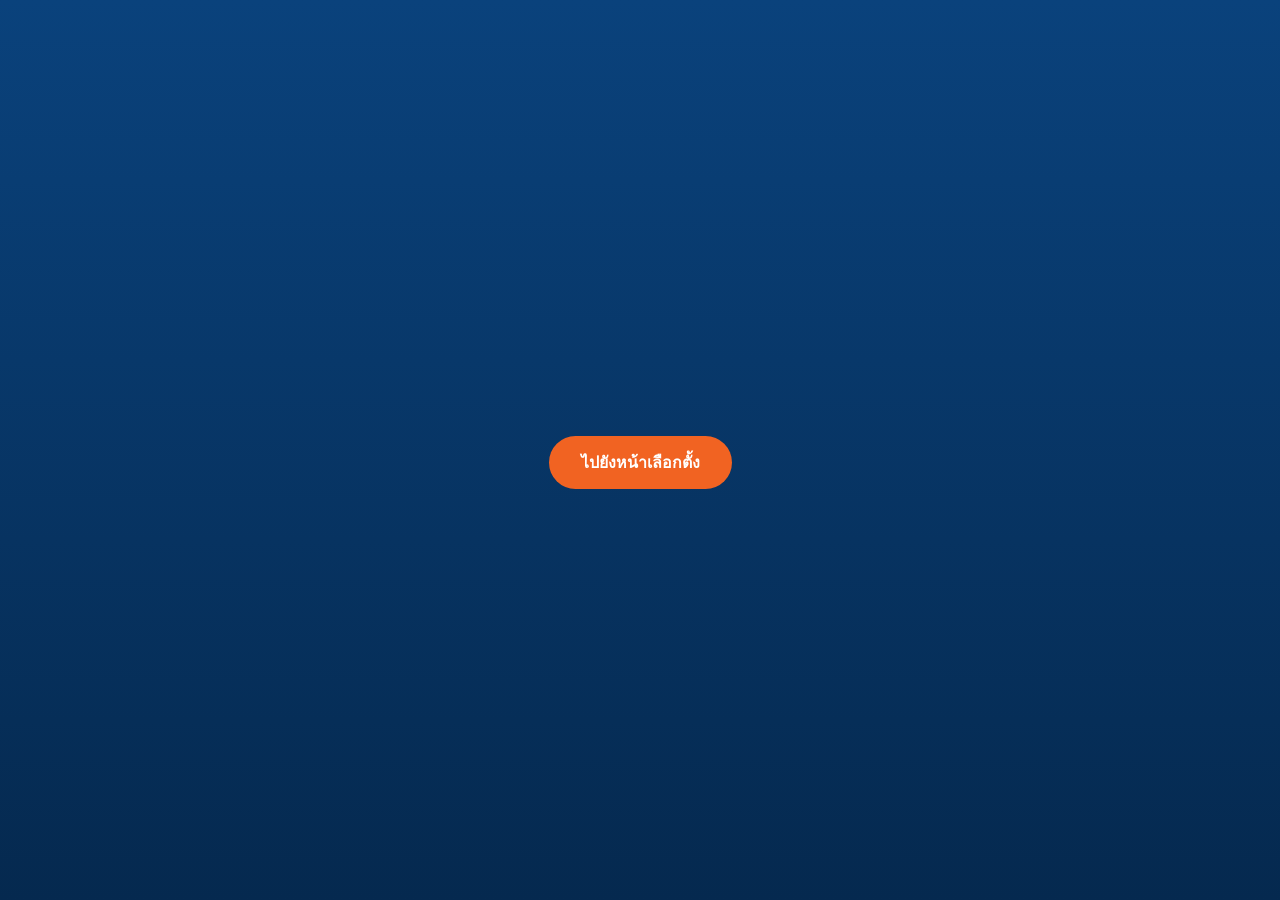
==== index.html @ 8403a3b7 "Update index.html" ====
<!DOCTYPE html>
<html lang="th">
<head>
<meta charset="UTF-8" />
<meta name="viewport" content="width=device-width, initial-scale=1.0" />
<title>กำลังปรับปรุงเว็บไซต์</title>

<link href="https://fonts.googleapis.com/css2?family=Kanit:wght@300;400;500;600;700&display=swap" rel="stylesheet">

<style>
:root{
    --primary-color:#0a427c;
}

html,body{
    margin:0;
    padding:0;
    height:100%;
    font-family:'Kanit', sans-serif;
}

body{
    background: linear-gradient(180deg, var(--primary-color), #05294f);
    color:#fff;
}

#root{
    width:100%;
    height:100vh;
    display:flex;
    justify-content:center;
    align-items:center;
}

/* ---------- Maintenance ---------- */
.maintenance{
    text-align:center;
}

.maintenance h1{
    font-size:2.2rem;
    margin-bottom:10px;
}

.fixing{
    font-size:1.4rem;
    letter-spacing:2px;
    position:relative;
    display:inline-block;
}

.fixing::after{
    content:"";
    animation:dots 1.5s infinite;
}

@keyframes dots{
    0%{content:"";}
    33%{content:".";}
    66%{content:"..";}
    100%{content:"...";}
}

.gear{
    font-size:3rem;
    margin-bottom:20px;
    animation:spin 2s linear infinite;
}

@keyframes spin{
    from{transform:rotate(0deg);}
    to{transform:rotate(360deg);}
}

/* ---------- Marquee ---------- */
.marquee-wrapper{
    width:90%;
    max-width:900px;
    overflow:hidden;
    border-radius:16px;
    box-shadow:0 10px 30px rgba(0,0,0,.4);
}

.marquee{
    display:flex;
    animation:marquee 10s linear infinite;
}

.marquee img{
    width:100%;
    flex-shrink:0;
}

@keyframes marquee{
    0%{transform:translateX(0);}
    100%{transform:translateX(-100%);}
}

.goto-btn{
    margin-top:25px;
    padding:14px 32px;
    background:#f16322;
    border:none;
    border-radius:999px;
    font-size:1rem;
    font-weight:600;
    cursor:pointer;
    color:#fff;
}

.goto-btn:hover{
    opacity:.9;
}
</style>
</head>
<body onclick="unlockAudio()">

<div id="root"></div>

<script>
let music;

function unlockAudio(){
    if(!music) return;

    music.muted = false;
    music.volume = 1;

    // ปิด onclick หลังจากเปิดเสียงแล้ว
    document.body.onclick = null;
}

const root = document.getElementById("root");

/* วันที่เปลี่ยนหน้า : 8 มกราคม 2569 (ค.ศ.2026-01-08) */
const switchDate = new Date("2026-01-08T00:00:00");
const now = new Date();

if(now < switchDate){

    root.innerHTML = `
        <div class="maintenance">
            <div class="gear">⚙️</div>
            <h1>เว็บไซต์กำลังปรับปรุง</h1>
            <div class="fixing">กำลังซ่อมแซมระบบ</div>

            <audio id="bgMusic" loop muted playsinline>
                <source src="https://th-dvt.pages.dev/music/เพลงหาเสียงของนายณภัทร%20ปัญโญ%20(อธิรัฐ).mp3" type="audio/mpeg">
            </audio>
        </div>
    `;

    music = document.getElementById("bgMusic");

    // เล่นแบบ mute ไว้ก่อน
    music.play().catch(() => {});

}else{

    root.innerHTML = `
        <div style="text-align:center;">
            <div class="marquee-wrapper">
                <div class="marquee">
                    <img src="https://via.placeholder.com/900x400?text=Election+Campaign" alt="">
                    <img src="https://via.placeholder.com/900x400?text=Election+Campaign" alt="">
                </div>
            </div>

            <button class="goto-btn" onclick="goElection()">
                ไปยังหน้าเลือกตั้ง
            </button>
        </div>
    `;

    setTimeout(goElection, 10000);
}

function goElection(){
    window.location.href = "https://th-dvt.pages.dev/election/";
}
</script>

</body>
</html>
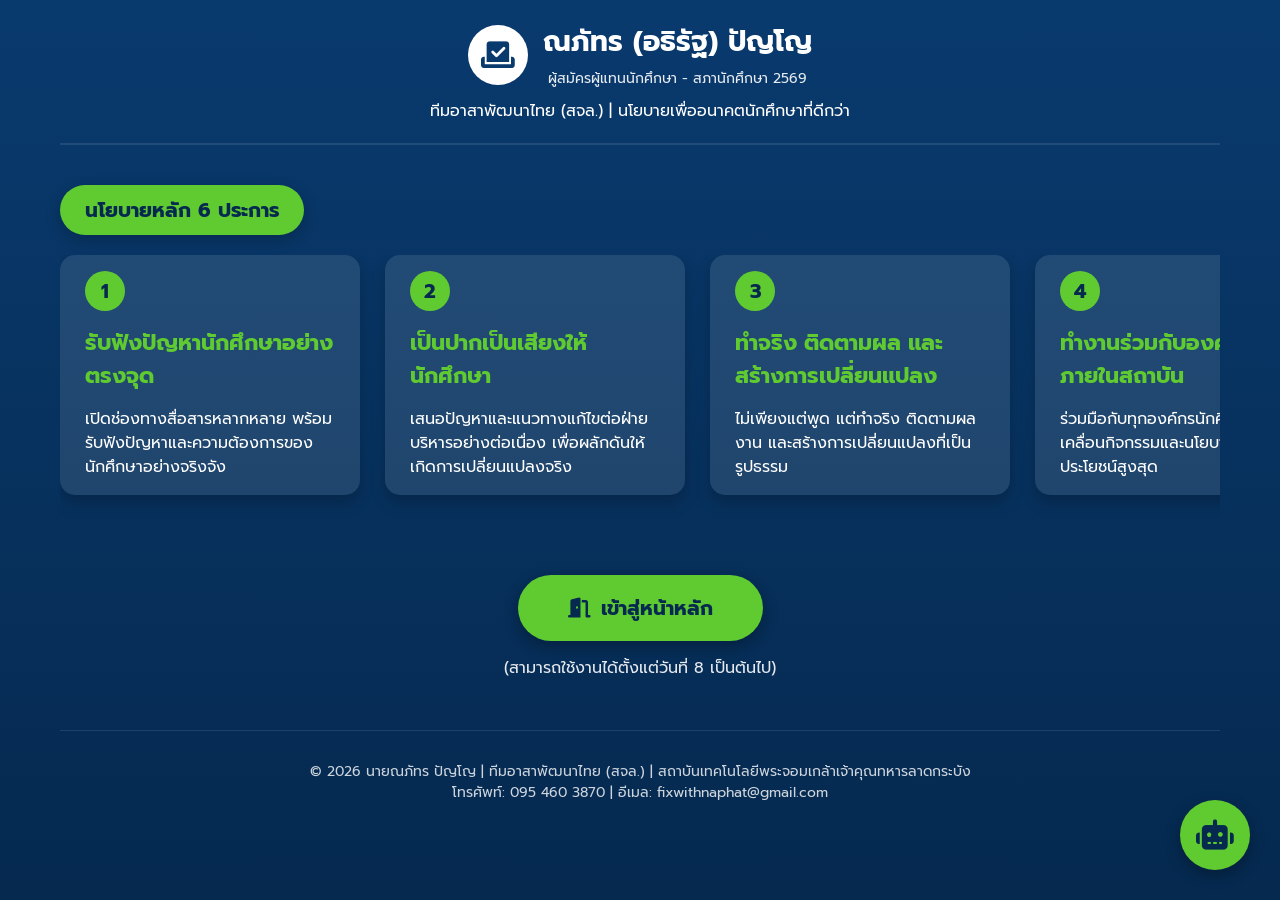
==== commit 56cce993: "Update index.html" ====
--- a/index.html
+++ b/index.html
@@ -1,184 +1,771 @@
 <!DOCTYPE html>
 <html lang="th">
 <head>
-<meta charset="UTF-8" />
-<meta name="viewport" content="width=device-width, initial-scale=1.0" />
-<title>กำลังปรับปรุงเว็บไซต์</title>
+    <meta charset="UTF-8">
+    <meta name="viewport" content="width=device-width, initial-scale=1.0">
+    <title>เลือกตั้งสภานักศึกษา สจล. | นายณภัทร ปัญโญ</title>
+    <link rel="stylesheet" href="https://cdnjs.cloudflare.com/ajax/libs/font-awesome/6.4.0/css/all.min.css">
+    <link href="https://fonts.googleapis.com/css2?family=Prompt:ital,wght@0,100;0,200;0,300;0,400;0,500;0,600;0,700;0,800;0,900;1,100;1,200;1,300;1,400;1,500;1,600;1,700;1,800;1,900&display=swap" rel="stylesheet">
 
-<link href="https://fonts.googleapis.com/css2?family=Kanit:wght@300;400;500;600;700&display=swap" rel="stylesheet">
-
-<style>
-:root{
-    --primary-color:#0a427c;
-}
-
-html,body{
-    margin:0;
-    padding:0;
-    height:100%;
-    font-family:'Kanit', sans-serif;
-}
-
-body{
-    background: linear-gradient(180deg, var(--primary-color), #05294f);
-    color:#fff;
-}
-
-#root{
-    width:100%;
-    height:100vh;
-    display:flex;
-    justify-content:center;
-    align-items:center;
-}
-
-/* ---------- Maintenance ---------- */
-.maintenance{
-    text-align:center;
-}
-
-.maintenance h1{
-    font-size:2.2rem;
-    margin-bottom:10px;
-}
-
-.fixing{
-    font-size:1.4rem;
-    letter-spacing:2px;
-    position:relative;
-    display:inline-block;
-}
-
-.fixing::after{
-    content:"";
-    animation:dots 1.5s infinite;
-}
-
-@keyframes dots{
-    0%{content:"";}
-    33%{content:".";}
-    66%{content:"..";}
-    100%{content:"...";}
-}
-
-.gear{
-    font-size:3rem;
-    margin-bottom:20px;
-    animation:spin 2s linear infinite;
-}
-
-@keyframes spin{
-    from{transform:rotate(0deg);}
-    to{transform:rotate(360deg);}
-}
-
-/* ---------- Marquee ---------- */
-.marquee-wrapper{
-    width:90%;
-    max-width:900px;
-    overflow:hidden;
-    border-radius:16px;
-    box-shadow:0 10px 30px rgba(0,0,0,.4);
-}
-
-.marquee{
-    display:flex;
-    animation:marquee 10s linear infinite;
-}
-
-.marquee img{
-    width:100%;
-    flex-shrink:0;
-}
-
-@keyframes marquee{
-    0%{transform:translateX(0);}
-    100%{transform:translateX(-100%);}
-}
-
-.goto-btn{
-    margin-top:25px;
-    padding:14px 32px;
-    background:#f16322;
-    border:none;
-    border-radius:999px;
-    font-size:1rem;
-    font-weight:600;
-    cursor:pointer;
-    color:#fff;
-}
-
-.goto-btn:hover{
-    opacity:.9;
-}
-</style>
+    <style>
+        :root {
+            --primary-color: #093a6e;
+            --secondary-color: #60cb30;
+            --dark-blue: #05294f;
+            --light-blue: #0f4c8a;
+            --white: #ffffff;
+            --light-gray: #f5f7fa;
+        }
+        
+        * {
+            margin: 0;
+            padding: 0;
+            box-sizing: border-box;
+    		font-family: "Prompt", sans-serif;
+        }
+        
+        body {
+            background: linear-gradient(180deg, var(--primary-color), var(--dark-blue));
+            color: var(--white);
+            min-height: 100vh;
+            /*padding-bottom: 120px;*/
+        }
+        
+        .container {
+            max-width: 1200px;
+            margin: 0 auto;
+            padding: 0 20px;
+        }
+        
+        /* Header */
+        header {
+            padding: 20px 0;
+            text-align: center;
+            border-bottom: 2px solid rgba(255, 255, 255, 0.1);
+        }
+        
+        .logo-section {
+            display: flex;
+            align-items: center;
+            justify-content: center;
+            margin-bottom: 10px;
+        }
+        
+        .logo {
+            width: 60px;
+            height: 60px;
+            background-color: var(--white);
+            border-radius: 50%;
+            display: flex;
+            align-items: center;
+            justify-content: center;
+            margin-right: 15px;
+        }
+        
+        .logo i {
+            font-size: 30px;
+            color: var(--primary-color);
+        }
+        
+        .logo-text h1 {
+            font-size: 28px;
+            margin-bottom: 5px;
+        }
+        
+        .logo-text p {
+            font-size: 14px;
+            opacity: 0.9;
+        }
+        
+        /* Candidate Info */
+        .candidate-info {
+            background-color: rgba(255, 255, 255, 0.1);
+            border-radius: 15px;
+            padding: 25px;
+            margin: 30px 0;
+            text-align: center;
+            box-shadow: 0 10px 20px rgba(0, 0, 0, 0.2);
+        }
+        
+        .candidate-photo {
+            width: 150px;
+            height: 150px;
+            border-radius: 50%;
+            margin: 0 auto 20px;
+            background-color: var(--white);
+            display: flex;
+            align-items: center;
+            justify-content: center;
+            overflow: hidden;
+            border: 5px solid var(--secondary-color);
+        }
+        
+        .candidate-photo i {
+            font-size: 70px;
+            color: var(--primary-color);
+        }
+        
+        .candidate-details h2 {
+            font-size: 32px;
+            margin-bottom: 10px;
+            color: var(--secondary-color);
+        }
+        
+        .candidate-details p {
+            font-size: 18px;
+            margin-bottom: 8px;
+        }
+        
+        /* Policy Cards Marquee */
+        .policy-marquee-container {
+            margin: 40px 0;
+            position: relative;
+        }
+        
+        .policy-label {
+            display: inline-block;
+            background-color: var(--secondary-color);
+            color: var(--dark-blue);
+            padding: 10px 25px;
+            border-radius: 30px;
+            font-weight: bold;
+            margin-bottom: 20px;
+            font-size: 20px;
+            box-shadow: 0 5px 15px rgba(0, 0, 0, 0.2);
+        }
+        
+        .policy-marquee {
+            overflow: hidden;
+            position: relative;
+            height: 280px;
+        }
+        
+        .policy-track {
+            display: flex;
+            position: absolute;
+            left: 0;
+            top: 0;
+            animation: policyScroll 60s linear infinite;
+        }
+        
+        @keyframes policyScroll {
+            0% {
+                transform: translateX(0);
+            }
+            100% {
+                transform: translateX(-50%);
+            }
+        }
+        
+        .policy-card {
+            width: 300px;
+            height: 240px;
+            background: rgba(255, 255, 255, 0.1);
+            border-radius: 15px;
+            padding: 25px;
+            margin-right: 25px;
+            box-shadow: 0 8px 16px rgba(0, 0, 0, 0.2);
+            flex-shrink: 0;
+            transition: transform 0.3s, background-color 0.3s;
+            display: flex;
+            flex-direction: column;
+            justify-content: center;
+        }
+        
+        .policy-card:hover {
+            transform: translateY(-10px);
+            background: rgba(255, 255, 255, 0.15);
+        }
+        
+        .policy-number {
+            display: inline-block;
+            width: 40px;
+            height: 40px;
+            background-color: var(--secondary-color);
+            color: var(--dark-blue);
+            border-radius: 50%;
+            text-align: center;
+            line-height: 40px;
+            font-weight: bold;
+            font-size: 20px;
+            margin-bottom: 15px;
+        }
+        
+        .policy-card h3 {
+            font-size: 22px;
+            margin-bottom: 15px;
+            color: var(--secondary-color);
+        }
+        
+        .policy-card p {
+            font-size: 16px;
+            line-height: 1.5;
+        }
+        
+        /* Main Button */
+        .main-button-container {
+            text-align: center;
+            margin: 40px 0;
+        }
+        
+        .main-button {
+            display: inline-block;
+            background-color: var(--secondary-color);
+            color: var(--dark-blue);
+            font-size: 20px;
+            font-weight: bold;
+            padding: 18px 50px;
+            border-radius: 50px;
+            text-decoration: none;
+            box-shadow: 0 5px 15px rgba(0, 0, 0, 0.3);
+            transition: all 0.3s;
+            position: relative;
+            overflow: hidden;
+        }
+        
+        .main-button:hover {
+            transform: translateY(-3px);
+            box-shadow: 0 10px 25px rgba(0, 0, 0, 0.4);
+            background-color: #76e641;
+        }
+        
+        .main-button:active {
+            transform: translateY(1px);
+        }
+        
+        .main-button i {
+            margin-right: 10px;
+        }
+        
+        .button-date {
+            display: block;
+            font-size: 16px;
+            margin-top: 8px;
+            opacity: 0.9;
+        }
+        
+        /* Chatbot */
+        .chatbot-container {
+            position: fixed;
+            bottom: 30px;
+            right: 30px;
+            z-index: 1000;
+        }
+        
+        .chatbot-button {
+            width: 70px;
+            height: 70px;
+            border-radius: 50%;
+            background-color: var(--secondary-color);
+            color: var(--dark-blue);
+            display: flex;
+            align-items: center;
+            justify-content: center;
+            font-size: 30px;
+            cursor: pointer;
+            box-shadow: 0 5px 15px rgba(0, 0, 0, 0.3);
+            transition: all 0.3s;
+        }
+        
+        .chatbot-button:hover {
+            transform: scale(1.1);
+        }
+        
+        .chatbot-window {
+            position: absolute;
+            bottom: 85px;
+            right: 0;
+            width: 350px;
+            height: 500px;
+            background-color: var(--light-gray);
+            border-radius: 15px;
+            box-shadow: 0 10px 30px rgba(0, 0, 0, 0.3);
+            display: none;
+            flex-direction: column;
+            overflow: hidden;
+        }
+        
+        .chatbot-header {
+            background-color: var(--primary-color);
+            color: var(--white);
+            padding: 15px;
+            border-radius: 15px 15px 0 0;
+            display: flex;
+            align-items: center;
+            justify-content: space-between;
+        }
+        
+        .chatbot-header h3 {
+            font-size: 18px;
+        }
+        
+        .close-chatbot {
+            background: none;
+            border: none;
+            color: var(--white);
+            font-size: 20px;
+            cursor: pointer;
+        }
+        
+        .chatbot-messages {
+            flex: 1;
+            padding: 20px;
+            overflow-y: auto;
+        }
+        
+        .message {
+            margin-bottom: 15px;
+            max-width: 80%;
+        }
+        
+        .bot-message {
+            align-self: flex-start;
+        }
+        
+        .user-message {
+            align-self: flex-end;
+            margin-left: auto;
+        }
+        
+        .message-content {
+            padding: 12px 15px;
+            border-radius: 20px;
+            font-size: 14px;
+            line-height: 1.4;
+        }
+        
+        .bot-message .message-content {
+            background-color: var(--primary-color);
+            color: var(--white);
+            border-bottom-left-radius: 5px;
+        }
+        
+        .user-message .message-content {
+            background-color: var(--secondary-color);
+            color: var(--dark-blue);
+            border-bottom-right-radius: 5px;
+        }
+        
+        .chatbot-input {
+            padding: 15px;
+            border-top: 1px solid #ddd;
+            display: flex;
+        }
+        
+        .chatbot-input input {
+            flex: 1;
+            padding: 12px 15px;
+            border: 1px solid #ccc;
+            border-radius: 30px;
+            font-size: 14px;
+            outline: none;
+        }
+        
+        .chatbot-input button {
+            background-color: var(--primary-color);
+            color: var(--white);
+            border: none;
+            width: 45px;
+            height: 45px;
+            border-radius: 50%;
+            margin-left: 10px;
+            cursor: pointer;
+            transition: background-color 0.3s;
+        }
+        
+        .chatbot-input button:hover {
+            background-color: var(--light-blue);
+        }
+        
+        /* Footer */
+        footer {
+            text-align: center;
+            padding: 30px 0;
+            margin-top: 50px;
+            border-top: 1px solid rgba(255, 255, 255, 0.1);
+        }
+        
+        footer p {
+            opacity: 0.8;
+            font-size: 14px;
+        }
+        
+        /* Responsive */
+        @media (max-width: 768px) {
+            .policy-marquee {
+                height: 260px;
+            }
+            
+            .policy-card {
+                width: 280px;
+                height: 220px;
+                padding: 20px;
+            }
+            
+            .chatbot-window {
+                width: 300px;
+                height: 450px;
+            }
+            
+            .candidate-details h2 {
+                font-size: 26px;
+            }
+        }
+        
+        @media (max-width: 480px) {
+            .policy-marquee {
+                height: 550px;
+            }
+            
+            .policy-track {
+                flex-wrap: wrap;
+                animation: none;
+                position: relative;
+                justify-content: center;
+            }
+            
+            .policy-card {
+                width: 100%;
+                margin-bottom: 20px;
+                margin-right: 0;
+            }
+        }
+    </style>
 </head>
-<body onclick="unlockAudio()">
-
-<div id="root"></div>
-
-<script>
-let music;
-
-function unlockAudio(){
-    if(!music) return;
-
-    music.muted = false;
-    music.volume = 1;
-
-    // ปิด onclick หลังจากเปิดเสียงแล้ว
-    document.body.onclick = null;
-}
-
-const root = document.getElementById("root");
-
-/* วันที่เปลี่ยนหน้า : 8 มกราคม 2569 (ค.ศ.2026-01-08) */
-const switchDate = new Date("2026-01-08T00:00:00");
-const now = new Date();
-
-if(now < switchDate){
-
-    root.innerHTML = `
-        <div class="maintenance">
-            <div class="gear">⚙️</div>
-            <h1>เว็บไซต์กำลังปรับปรุง</h1>
-            <div class="fixing">กำลังซ่อมแซมระบบ</div>
-
-            <audio id="bgMusic" loop muted playsinline>
-                <source src="https://th-dvt.pages.dev/music/เพลงหาเสียงของนายณภัทร%20ปัญโญ%20(อธิรัฐ).mp3" type="audio/mpeg">
-            </audio>
-        </div>
-    `;
-
-    music = document.getElementById("bgMusic");
-
-    // เล่นแบบ mute ไว้ก่อน
-    music.play().catch(() => {});
-
-}else{
-
-    root.innerHTML = `
-        <div style="text-align:center;">
-            <div class="marquee-wrapper">
-                <div class="marquee">
-                    <img src="https://via.placeholder.com/900x400?text=Election+Campaign" alt="">
-                    <img src="https://via.placeholder.com/900x400?text=Election+Campaign" alt="">
+<body>
+    <div class="container">
+        <header>
+            <div class="logo-section">
+                <div class="logo">
+                    <i class="fas fa-vote-yea"></i>
+                </div>
+                <div class="logo-text">
+                    <h1>ณภัทร (อธิรัฐ) ปัญโญ</h1>
+                    <p>ผู้สมัครผู้แทนนักศึกษา - สภานักศึกษา 2569</p>
                 </div>
             </div>
+            <p>ทีมอาสาพัฒนาไทย (สจล.) | นโยบายเพื่ออนาคตนักศึกษาที่ดีกว่า</p>
+        </header>
+        
+        <!-- Candidate Info -->
+        <!--<div class="candidate-info">
+            <div class="candidate-photo">
+                <i class="fas fa-user-graduate"></i>
+            </div>
+            <div class="candidate-details">
+                <h2>นายณภัทร ปัญโญ</h2>
+                <p><i class="fas fa-university"></i> คณะวิศวกรรมศาสตร์</p>
+                <p><i class="fas fa-book"></i> ภาควิชาวิศวกรรมเครื่องกล</p>
+                <p><i class="fas fa-train"></i> สาขาวิศวกรรมขนส่งทางราง</p>
+                <p><i class="fas fa-users"></i> ทีมอาสาพัฒนา สจล.</p>
+            </div>
+        </div>-->
+        
+        <!-- Policy Cards Marquee -->
+        <div class="policy-marquee-container">
+            <div class="policy-label">นโยบายหลัก 6 ประการ</div>
+            <div class="policy-marquee">
+                <div class="policy-track" id="policyTrack">
+                    <!-- Policy Card 1 -->
+                    <div class="policy-card">
+                        <div class="policy-number">1</div>
+                        <h3>รับฟังปัญหานักศึกษาอย่างตรงจุด</h3>
+                        <p>เปิดช่องทางสื่อสารหลากหลาย พร้อมรับฟังปัญหาและความต้องการของนักศึกษาอย่างจริงจัง</p>
+                    </div>
+                    
+                    <!-- Policy Card 2 -->
+                    <div class="policy-card">
+                        <div class="policy-number">2</div>
+                        <h3>เป็นปากเป็นเสียงให้นักศึกษา</h3>
+                        <p>เสนอปัญหาและแนวทางแก้ไขต่อฝ่ายบริหารอย่างต่อเนื่อง เพื่อผลักดันให้เกิดการเปลี่ยนแปลงจริง</p>
+                    </div>
+                    
+                    <!-- Policy Card 3 -->
+                    <div class="policy-card">
+                        <div class="policy-number">3</div>
+                        <h3>ทำจริง ติดตามผล และสร้างการเปลี่ยนแปลง</h3>
+                        <p>ไม่เพียงแต่พูด แต่ทำจริง ติดตามผลงาน และสร้างการเปลี่ยนแปลงที่เป็นรูปธรรม</p>
+                    </div>
+                    
+                    <!-- Policy Card 4 -->
+                    <div class="policy-card">
+                        <div class="policy-number">4</div>
+                        <h3>ทำงานร่วมกับองค์กรภายในสถาบัน</h3>
+                        <p>ร่วมมือกับทุกองค์กรนักศึกษา เพื่อขับเคลื่อนกิจกรรมและนโยบายที่เกิดประโยชน์สูงสุด</p>
+                    </div>
+                    
+                    <!-- Policy Card 5 -->
+                    <div class="policy-card">
+                        <div class="policy-number">5</div>
+                        <h3>ร่วมมือและสานต่อภารกิจเพื่อนักศึกษาอย่างต่อเนื่อง</h3>
+                        <p>สานต่องานจากรุ่นพี่และพัฒนาต่อยอดเพื่อสร้างความยั่งยืนในการทำงาน</p>
+                    </div>
+                    
+                    <!-- Policy Card 6 -->
+                    <div class="policy-card">
+                        <div class="policy-number">6</div>
+                        <h3>ผลักดันสิทธิและสวัสดิการของนักศึกษา</h3>
+                        <p>เสนอและผลักดันสิทธิ สวัสดิการ และความปลอดภัยของนักศึกษาในทุกด้าน</p>
+                    </div>
+                    
+                    <!-- Repeat for seamless scrolling -->
+                    <!-- Policy Card 1 -->
+                    <div class="policy-card">
+                        <div class="policy-number">1</div>
+                        <h3>รับฟังปัญหานักศึกษาอย่างตรงจุด</h3>
+                        <p>เปิดช่องทางสื่อสารหลากหลาย พร้อมรับฟังปัญหาและความต้องการของนักศึกษาอย่างจริงจัง</p>
+                    </div>
+                    
+                    <!-- Policy Card 2 -->
+                    <div class="policy-card">
+                        <div class="policy-number">2</div>
+                        <h3>เป็นปากเป็นเสียงให้นักศึกษา</h3>
+                        <p>เสนอปัญหาและแนวทางแก้ไขต่อฝ่ายบริหารอย่างต่อเนื่อง เพื่อผลักดันให้เกิดการเปลี่ยนแปลงจริง</p>
+                    </div>
+                    
+                    <!-- Policy Card 3 -->
+                    <div class="policy-card">
+                        <div class="policy-number">3</div>
+                        <h3>ทำจริง ติดตามผล และสร้างการเปลี่ยนแปลง</h3>
+                        <p>ไม่เพียงแต่พูด แต่ทำจริง ติดตามผลงาน และสร้างการเปลี่ยนแปลงที่เป็นรูปธรรม</p>
+                    </div>
+                    
+                    <!-- Policy Card 4 -->
+                    <div class="policy-card">
+                        <div class="policy-number">4</div>
+                        <h3>ทำงานร่วมกับองค์กรภายในสถาบัน</h3>
+                        <p>ร่วมมือกับทุกองค์กรนักศึกษา เพื่อขับเคลื่อนกิจกรรมและนโยบายที่เกิดประโยชน์สูงสุด</p>
+                    </div>
+                    
+                    <!-- Policy Card 5 -->
+                    <div class="policy-card">
+                        <div class="policy-number">5</div>
+                        <h3>ร่วมมือและสานต่อภารกิจเพื่อนักศึกษาอย่างต่อเนื่อง</h3>
+                        <p>สานต่องานจากรุ่นพี่และพัฒนาต่อยอดเพื่อสร้างความยั่งยืนในการทำงาน</p>
+                    </div>
+                    
+                    <!-- Policy Card 6 -->
+                    <div class="policy-card">
+                        <div class="policy-number">6</div>
+                        <h3>ผลักดันสิทธิและสวัสดิการของนักศึกษา</h3>
+                        <p>เสนอและผลักดันสิทธิ สวัสดิการ และความปลอดภัยของนักศึกษาในทุกด้าน</p>
+                    </div>
+                </div>
+            </div>
+        </div>
+        
+        <!-- Main Button -->
+        <div class="main-button-container">
+            <a href="#" id="mainButton" class="main-button">
+                <i class="fas fa-door-open"></i>เข้าสู่หน้าหลัก
+            </a>
+            <span class="button-date">(สามารถใช้งานได้ตั้งแต่วันที่ 8 เป็นต้นไป)</span>
+        </div>
+        
+        <footer>
+            <p>© 2026 นายณภัทร ปัญโญ | ทีมอาสาพัฒนาไทย (สจล.) | สถาบันเทคโนโลยีพระจอมเกล้าเจ้าคุณทหารลาดกระบัง</p>
+            <p>โทรศัพท์: 095 460 3870 | อีเมล: fixwithnaphat@gmail.com</p>
+        </footer>
+    </div>
+    
+    <!-- Chatbot -->
+    <div class="chatbot-container">
+        <div class="chatbot-window" id="chatbotWindow">
+            <div class="chatbot-header">
+                <h3><i class="fas fa-robot"></i> แชทบอตทีมอาสาพัฒนา สจล.</h3>
+                <button class="close-chatbot" id="closeChatbot">&times;</button>
+            </div>
+            <div class="chatbot-messages" id="chatbotMessages">
+                <div class="message bot-message">
+                    <div class="message-content">
+                        สวัสดีครับ! นายณภัทร ปัญโญ และทีมอาสาพัฒนา สจล. ยินดีตอบคำถามครับ
+                        <br><br>
+                        คุณสามารถสอบถามเกี่ยวกับ:
+                        <br>
+                        • ข้อมูลผู้สมัคร
+                        <br>
+                        • นโยบายทั้ง 6 ประการ
+                        <br>
+                        • วิธีการเลือกตั้ง
+                        <br>
+                        • ข้อมูลเพิ่มเติม
+                    </div>
+                </div>
+            </div>
+            <div class="chatbot-input">
+                <input type="text" id="userInput" placeholder="พิมพ์ข้อความที่นี่...">
+                <button id="sendMessage"><i class="fas fa-paper-plane"></i></button>
+            </div>
+        </div>
+        <div class="chatbot-button" id="chatbotButton">
+            <i class="fas fa-robot"></i>
+        </div>
+    </div>
 
-            <button class="goto-btn" onclick="goElection()">
-                ไปยังหน้าเลือกตั้ง
-            </button>
-        </div>
-    `;
-
-    setTimeout(goElection, 10000);
-}
-
-function goElection(){
-    window.location.href = "https://th-dvt.pages.dev/election/";
-}
-</script>
-
+    <script>
+        // ตั้งค่าสีตามที่กำหนด
+        document.documentElement.style.setProperty('--primary-color', '#093a6e');
+        document.documentElement.style.setProperty('--secondary-color', '#60cb30');
+        
+        // ควบคุมปุ่มเข้าหน้าหลัก
+        const mainButton = document.getElementById('mainButton');
+        mainButton.addEventListener('click', function(e) {
+            e.preventDefault();
+            const today = new Date();
+            const targetDate = new Date(today.getFullYear(), today.getMonth(), 8);
+            
+            if (today >= targetDate) {
+                alert('ยินดีต้อนรับสู่หน้าหลัก! ขณะนี้อยู่ในระหว่างการพัฒนา');
+                // ตรงนี้สามารถเปลี่ยนหน้าได้ เช่น window.location.href = "main.html";
+            } else {
+                const daysUntil = Math.ceil((targetDate - today) / (1000 * 60 * 60 * 24));
+                alert(`หน้าหลักจะเปิดให้ใช้งานในวันที่ 8 ของเดือนนี้ (อีกประมาณ ${daysUntil} วัน)`);
+            }
+        });
+        
+        // ควบคุมแชทบอต
+        const chatbotButton = document.getElementById('chatbotButton');
+        const chatbotWindow = document.getElementById('chatbotWindow');
+        const closeChatbot = document.getElementById('closeChatbot');
+        const sendMessageButton = document.getElementById('sendMessage');
+        const userInput = document.getElementById('userInput');
+        const chatbotMessages = document.getElementById('chatbotMessages');
+        
+        chatbotButton.addEventListener('click', function() {
+            chatbotWindow.style.display = 'flex';
+        });
+        
+        closeChatbot.addEventListener('click', function() {
+            chatbotWindow.style.display = 'none';
+        });
+        
+        // ฟังก์ชันเพิ่มข้อความในแชท
+        function addMessage(content, isUser = false) {
+            const messageDiv = document.createElement('div');
+            messageDiv.className = `message ${isUser ? 'user-message' : 'bot-message'}`;
+            
+            const contentDiv = document.createElement('div');
+            contentDiv.className = 'message-content';
+            contentDiv.textContent = content;
+            
+            messageDiv.appendChild(contentDiv);
+            chatbotMessages.appendChild(messageDiv);
+            
+            // เลื่อนไปยังข้อความล่าสุด
+            chatbotMessages.scrollTop = chatbotMessages.scrollHeight;
+        }
+        
+        // ฟังก์ชันตอบกลับอัตโนมัติ
+        function getBotResponse(userMessage) {
+            const message = userMessage.toLowerCase().trim();
+            
+            // คำทักทาย
+            if (message.includes('สวัสดี') || message.includes('hello') || message.includes('hi')) {
+                return 'สวัสดีครับ! นายณภัทร ปัญโญ และทีมอาสาพัฒนา สจล. ยินดีตอบคำถามครับ';
+            }
+            
+            // คำถามเกี่ยวกับผู้สมัคร
+            if (message.includes('ชื่อ') || message.includes('ใครเป็น') || message.includes('ผู้สมัคร') || message.includes('ณภัทร')) {
+                return 'ผู้สมัครชื่อ นายณภัทร ปัญโญ คณะวิศวกรรมศาสตร์ ภาควิชาวิศวกรรมเครื่องกล สาขาวิศวกรรมขนส่งทางราง';
+            }
+            
+            if (message.includes('คณะ') || message.includes('วิศวกรรม')) {
+                return 'ผมศึกษาอยู่คณะวิศวกรรมศาสตร์ ภาควิชาวิศวกรรมเครื่องกล สาขาวิศวกรรมขนส่งทางราง';
+            }
+            
+            if (message.includes('สาขา') || message.includes('ขนส่ง') || message.includes('ทางราง')) {
+                return 'ผมศึกษาสาขาวิศวกรรมขนส่งทางราง ซึ่งเป็นสาขาที่มีความสำคัญต่อการพัฒนาระบบขนส่งของประเทศ';
+            }
+            
+            // คำถามเกี่ยวกับนโยบาย
+            if (message.includes('นโยบาย') || message.includes('policy')) {
+                if (message.includes('1') || message.includes('แรก') || message.includes('รับฟัง')) {
+                    return 'นโยบายข้อ 1: รับฟังปัญหานักศึกษาอย่างตรงจุด - เปิดช่องทางสื่อสารหลากหลาย พร้อมรับฟังปัญหาและความต้องการของนักศึกษาอย่างจริงจัง';
+                }
+                if (message.includes('2') || message.includes('สอง') || message.includes('ปากเป็นเสียง')) {
+                    return 'นโยบายข้อ 2: เป็นปากเป็นเสียงให้นักศึกษา - เสนอปัญหาและแนวทางแก้ไขต่อฝ่ายบริหารอย่างต่อเนื่อง เพื่อผลักดันให้เกิดการเปลี่ยนแปลงจริง';
+                }
+                if (message.includes('3') || message.includes('สาม') || message.includes('ทำจริง')) {
+                    return 'นโยบายข้อ 3: ทำจริง ติดตามผล และสร้างการเปลี่ยนแปลง - ไม่เพียงแต่พูด แต่ทำจริง ติดตามผลงาน และสร้างการเปลี่ยนแปลงที่เป็นรูปธรรม';
+                }
+                if (message.includes('4') || message.includes('สี่') || message.includes('องค์กร')) {
+                    return 'นโยบายข้อ 4: ทำงานร่วมกับองค์กรภายในสถาบัน - ร่วมมือกับทุกองค์กรนักศึกษา เพื่อขับเคลื่อนกิจกรรมและนโยบายที่เกิดประโยชน์สูงสุด';
+                }
+                if (message.includes('5') || message.includes('ห้า') || message.includes('สานต่อ')) {
+                    return 'นโยบายข้อ 5: ร่วมมือและสานต่อภารกิจเพื่อนักศึกษาอย่างต่อเนื่อง - สานต่องานจากรุ่นพี่และพัฒนาต่อยอดเพื่อสร้างความยั่งยืนในการทำงาน';
+                }
+                if (message.includes('6') || message.includes('หก') || message.includes('สิทธิ')) {
+                    return 'นโยบายข้อ 6: ผลักดันสิทธิและสวัสดิการของนักศึกษา - เสนอและผลักดันสิทธิ สวัสดิการ และความปลอดภัยของนักศึกษาในทุกด้าน';
+                }
+                return 'นโยบายหลักของผมมี 6 ข้อ: 1) รับฟังปัญหานักศึกษาอย่างตรงจุด 2) เป็นปากเป็นเสียงให้นักศึกษา 3) ทำจริง ติดตามผล และสร้างการเปลี่ยนแปลง 4) ทำงานร่วมกับองค์กรภายในสถาบัน 5) ร่วมมือและสานต่อภารกิจเพื่อนักศึกษาอย่างต่อเนื่อง 6) ผลักดันสิทธิและสวัสดิการของนักศึกษา';
+            }
+            
+            // คำถามเกี่ยวกับการเลือกตั้ง
+            if (message.includes('เลือกตั้ง') || message.includes('vote') || message.includes('เลือก')) {
+                return 'การเลือกตั้งสภานักศึกษา สจล. จะจัดขึ้นในเดือนหน้า คุณสามารถตรวจสอบวันเวลาและสถานที่เลือกตั้งได้ที่เว็บไซต์หลักของมหาวิทยาลัย';
+            }
+            
+            // คำถามเกี่ยวกับทีม
+            if (message.includes('ทีม') || message.includes('อาสาพัฒนา')) {
+                return 'ผมเป็นส่วนหนึ่งของทีมอาสาพัฒนา สจล. ซึ่งเป็นกลุ่มนักศึกษาที่ต้องการสร้างการเปลี่ยนแปลงที่ดีให้กับเพื่อนนักศึกษา';
+            }
+            
+            // คำถามทั่วไป
+            if (message.includes('ทำอะไร') || message.includes('กิจกรรม')) {
+                return 'ถ้าผมได้รับเลือก จะจัดกิจกรรมเพื่อพัฒนาทักษะนักศึกษา จัดสัมมนาแนะแนวอาชีพ และกิจกรรมสันทนาการเพื่อสร้างความสัมพันธ์ที่ดีระหว่างนักศึกษา';
+            }
+            
+            if (message.includes('ขอโทษ') || message.includes('sorry')) {
+                return 'ไม่เป็นไรครับ มีอะไรให้ช่วยไหมครับ?';
+            }
+            
+            if (message.includes('ขอบคุณ') || message.includes('thank')) {
+                return 'ยินดีครับ! หากมีคำถามเพิ่มเติม ผมและทีมยินดีตอบเสมอ';
+            }
+            
+            // ถ้าไม่ตรงกับเงื่อนไขใดๆ
+            return 'ขออภัยครับ ผมไม่สามารถตอบคำถามนี้ได้ในขณะนี้ กรุณาติดต่อผมผ่านช่องทางอื่นหรือสอบถามเกี่ยวกับนโยบายของผม';
+        }
+        
+        // ส่งข้อความเมื่อกดปุ่มส่ง
+        sendMessageButton.addEventListener('click', function() {
+            const message = userInput.value;
+            if (message.trim() === '') return;
+            
+            // เพิ่มข้อความผู้ใช้
+            addMessage(message, true);
+            
+            // เคลียร์ช่อง input
+            userInput.value = '';
+            
+            // ตอบกลับหลังจาก delay นิดหน่อย
+            setTimeout(() => {
+                const response = getBotResponse(message);
+                addMessage(response);
+            }, 800);
+        });
+        
+        // ส่งข้อความเมื่อกด Enter
+        userInput.addEventListener('keypress', function(e) {
+            if (e.key === 'Enter') {
+                sendMessageButton.click();
+            }
+        });
+        
+        // เพิ่มตัวอย่างข้อความในแชท
+        setTimeout(() => {
+            addMessage("สอบถามข้อมูลเกี่ยวกับผู้สมัครหรือนโยบายได้เลยนะครับ!");
+        }, 1500);
+        
+        // ปรับการ์ดนโยบายให้เลื่อนต่อเนื่อง
+        const policyTrack = document.getElementById('policyTrack');
+        const policyCards = document.querySelectorAll('.policy-card');
+        
+        // สำหรับหน้าจอขนาดเล็ก ให้หยุดการเลื่อนและแสดงการ์ดแบบปกติ
+        if (window.innerWidth <= 480) {
+            policyTrack.style.animation = 'none';
+            policyTrack.style.position = 'relative';
+        }
+    </script>
 </body>
 </html>
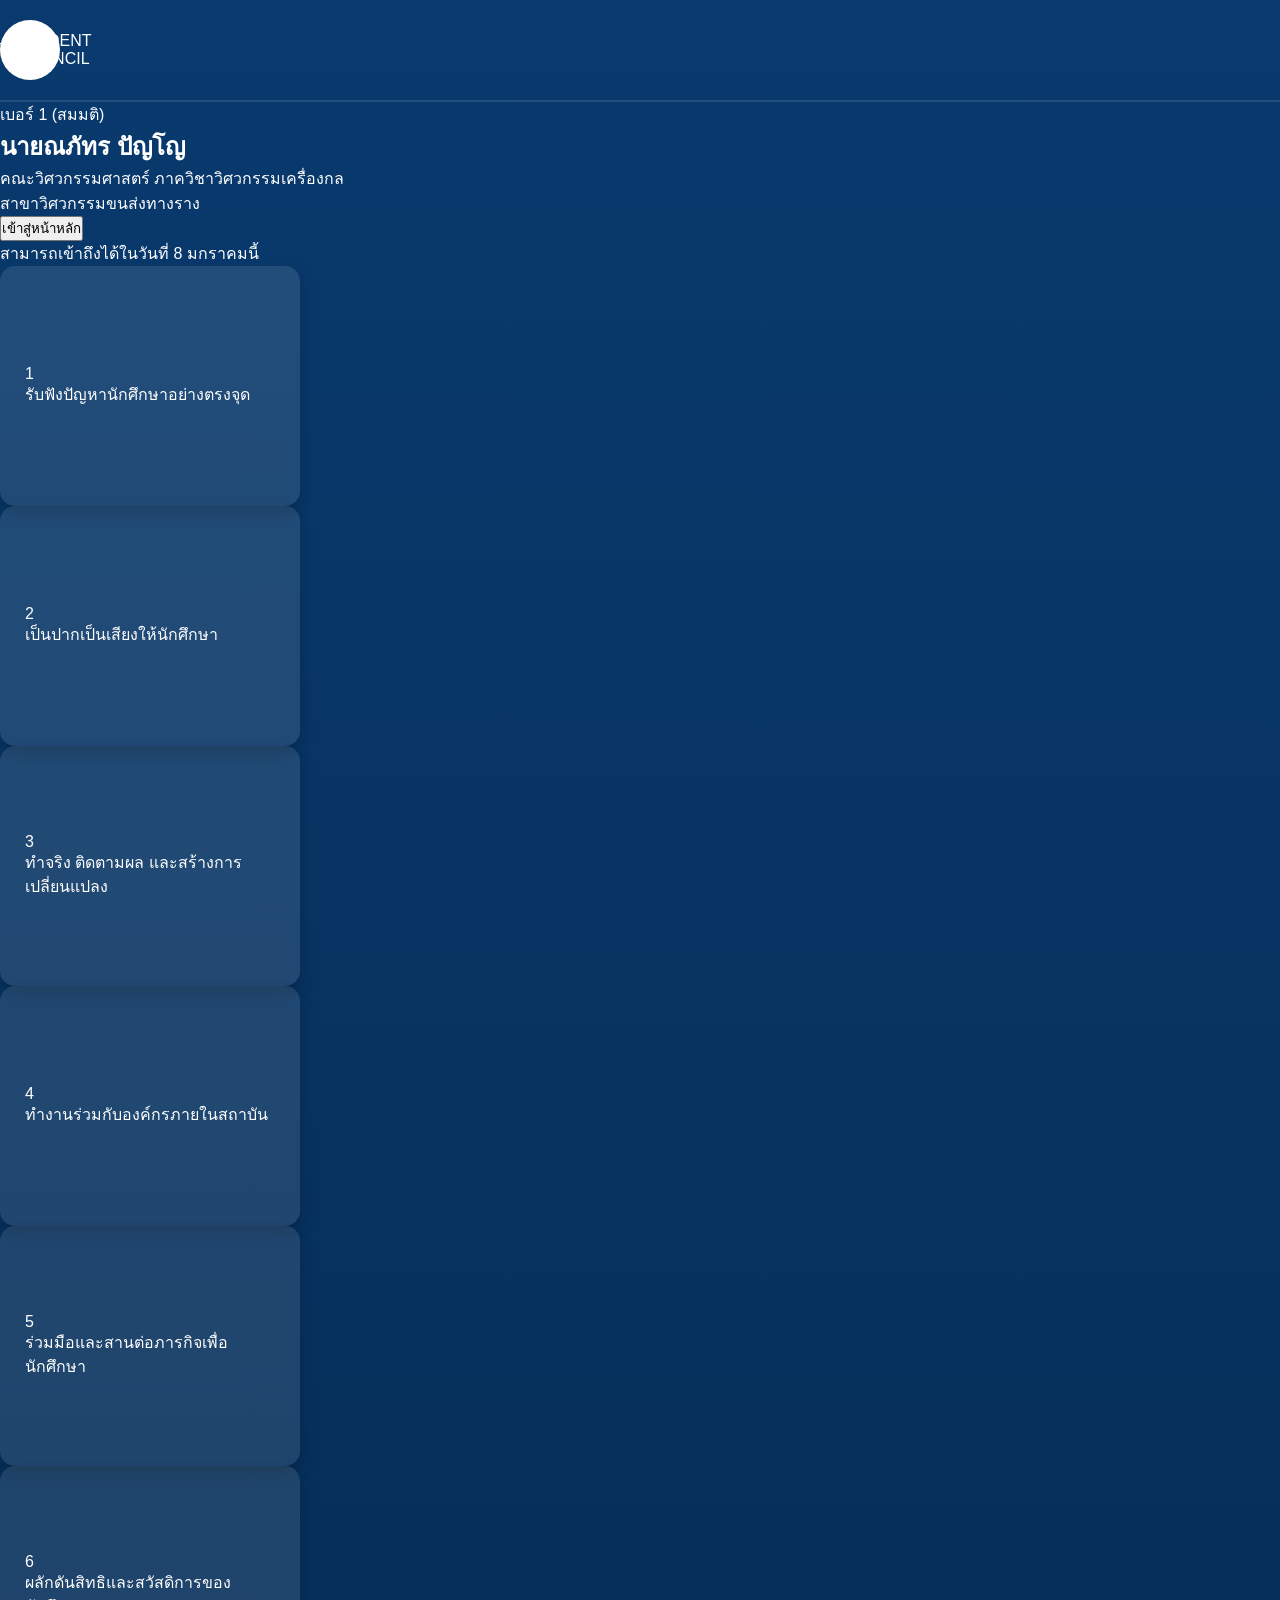
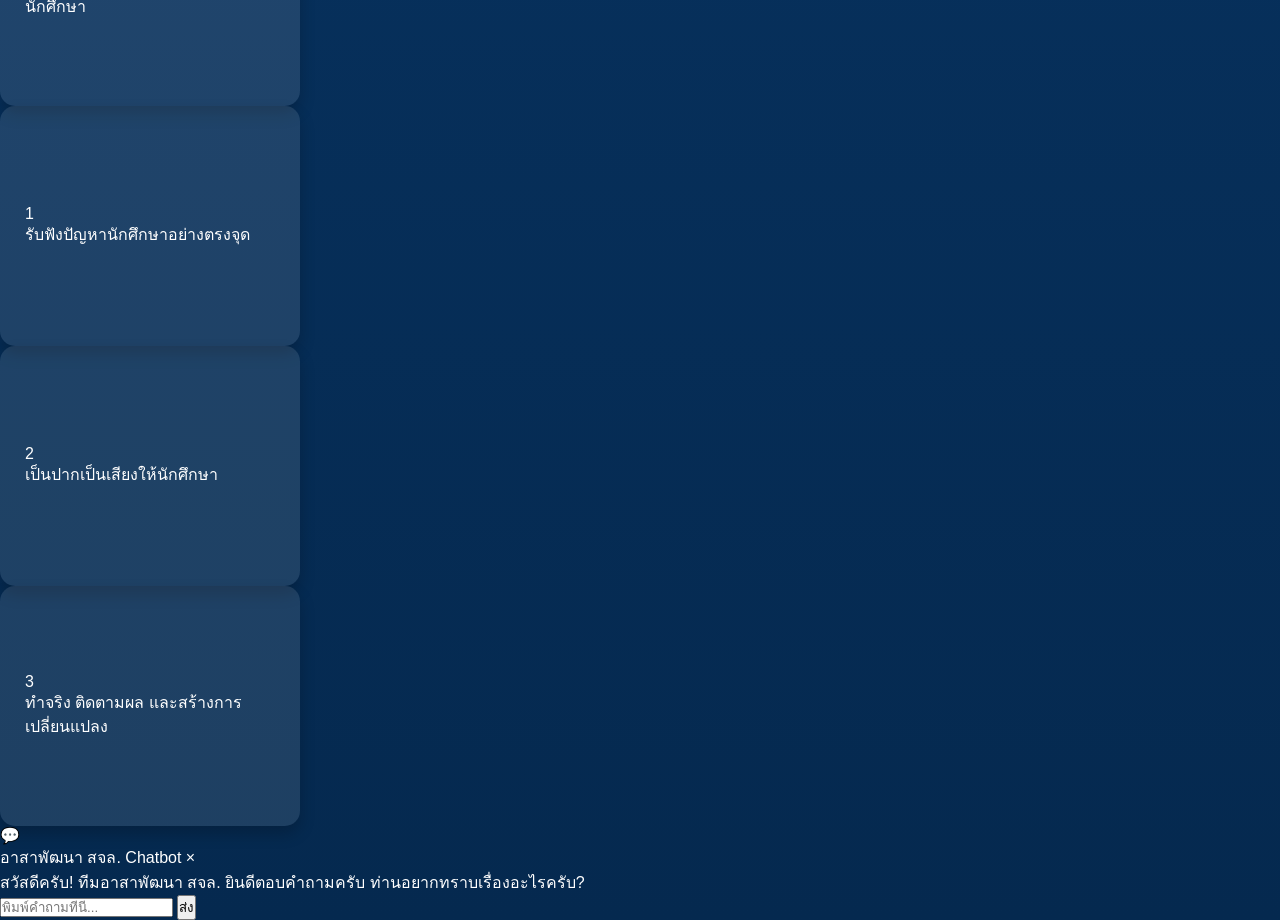
==== commit 587b8178: "Update index.html" ====
--- a/index.html
+++ b/index.html
@@ -3,769 +3,58 @@
 <head>
     <meta charset="UTF-8">
     <meta name="viewport" content="width=device-width, initial-scale=1.0">
-    <title>เลือกตั้งสภานักศึกษา สจล. | นายณภัทร ปัญโญ</title>
-    <link rel="stylesheet" href="https://cdnjs.cloudflare.com/ajax/libs/font-awesome/6.4.0/css/all.min.css">
-    <link href="https://fonts.googleapis.com/css2?family=Prompt:ital,wght@0,100;0,200;0,300;0,400;0,500;0,600;0,700;0,800;0,900;1,100;1,200;1,300;1,400;1,500;1,600;1,700;1,800;1,900&display=swap" rel="stylesheet">
-
-    <style>
-        :root {
-            --primary-color: #093a6e;
-            --secondary-color: #60cb30;
-            --dark-blue: #05294f;
-            --light-blue: #0f4c8a;
-            --white: #ffffff;
-            --light-gray: #f5f7fa;
-        }
-        
-        * {
-            margin: 0;
-            padding: 0;
-            box-sizing: border-box;
-    		font-family: "Prompt", sans-serif;
-        }
-        
-        body {
-            background: linear-gradient(180deg, var(--primary-color), var(--dark-blue));
-            color: var(--white);
-            min-height: 100vh;
-            /*padding-bottom: 120px;*/
-        }
-        
-        .container {
-            max-width: 1200px;
-            margin: 0 auto;
-            padding: 0 20px;
-        }
-        
-        /* Header */
-        header {
-            padding: 20px 0;
-            text-align: center;
-            border-bottom: 2px solid rgba(255, 255, 255, 0.1);
-        }
-        
-        .logo-section {
-            display: flex;
-            align-items: center;
-            justify-content: center;
-            margin-bottom: 10px;
-        }
-        
-        .logo {
-            width: 60px;
-            height: 60px;
-            background-color: var(--white);
-            border-radius: 50%;
-            display: flex;
-            align-items: center;
-            justify-content: center;
-            margin-right: 15px;
-        }
-        
-        .logo i {
-            font-size: 30px;
-            color: var(--primary-color);
-        }
-        
-        .logo-text h1 {
-            font-size: 28px;
-            margin-bottom: 5px;
-        }
-        
-        .logo-text p {
-            font-size: 14px;
-            opacity: 0.9;
-        }
-        
-        /* Candidate Info */
-        .candidate-info {
-            background-color: rgba(255, 255, 255, 0.1);
-            border-radius: 15px;
-            padding: 25px;
-            margin: 30px 0;
-            text-align: center;
-            box-shadow: 0 10px 20px rgba(0, 0, 0, 0.2);
-        }
-        
-        .candidate-photo {
-            width: 150px;
-            height: 150px;
-            border-radius: 50%;
-            margin: 0 auto 20px;
-            background-color: var(--white);
-            display: flex;
-            align-items: center;
-            justify-content: center;
-            overflow: hidden;
-            border: 5px solid var(--secondary-color);
-        }
-        
-        .candidate-photo i {
-            font-size: 70px;
-            color: var(--primary-color);
-        }
-        
-        .candidate-details h2 {
-            font-size: 32px;
-            margin-bottom: 10px;
-            color: var(--secondary-color);
-        }
-        
-        .candidate-details p {
-            font-size: 18px;
-            margin-bottom: 8px;
-        }
-        
-        /* Policy Cards Marquee */
-        .policy-marquee-container {
-            margin: 40px 0;
-            position: relative;
-        }
-        
-        .policy-label {
-            display: inline-block;
-            background-color: var(--secondary-color);
-            color: var(--dark-blue);
-            padding: 10px 25px;
-            border-radius: 30px;
-            font-weight: bold;
-            margin-bottom: 20px;
-            font-size: 20px;
-            box-shadow: 0 5px 15px rgba(0, 0, 0, 0.2);
-        }
-        
-        .policy-marquee {
-            overflow: hidden;
-            position: relative;
-            height: 280px;
-        }
-        
-        .policy-track {
-            display: flex;
-            position: absolute;
-            left: 0;
-            top: 0;
-            animation: policyScroll 60s linear infinite;
-        }
-        
-        @keyframes policyScroll {
-            0% {
-                transform: translateX(0);
-            }
-            100% {
-                transform: translateX(-50%);
-            }
-        }
-        
-        .policy-card {
-            width: 300px;
-            height: 240px;
-            background: rgba(255, 255, 255, 0.1);
-            border-radius: 15px;
-            padding: 25px;
-            margin-right: 25px;
-            box-shadow: 0 8px 16px rgba(0, 0, 0, 0.2);
-            flex-shrink: 0;
-            transition: transform 0.3s, background-color 0.3s;
-            display: flex;
-            flex-direction: column;
-            justify-content: center;
-        }
-        
-        .policy-card:hover {
-            transform: translateY(-10px);
-            background: rgba(255, 255, 255, 0.15);
-        }
-        
-        .policy-number {
-            display: inline-block;
-            width: 40px;
-            height: 40px;
-            background-color: var(--secondary-color);
-            color: var(--dark-blue);
-            border-radius: 50%;
-            text-align: center;
-            line-height: 40px;
-            font-weight: bold;
-            font-size: 20px;
-            margin-bottom: 15px;
-        }
-        
-        .policy-card h3 {
-            font-size: 22px;
-            margin-bottom: 15px;
-            color: var(--secondary-color);
-        }
-        
-        .policy-card p {
-            font-size: 16px;
-            line-height: 1.5;
-        }
-        
-        /* Main Button */
-        .main-button-container {
-            text-align: center;
-            margin: 40px 0;
-        }
-        
-        .main-button {
-            display: inline-block;
-            background-color: var(--secondary-color);
-            color: var(--dark-blue);
-            font-size: 20px;
-            font-weight: bold;
-            padding: 18px 50px;
-            border-radius: 50px;
-            text-decoration: none;
-            box-shadow: 0 5px 15px rgba(0, 0, 0, 0.3);
-            transition: all 0.3s;
-            position: relative;
-            overflow: hidden;
-        }
-        
-        .main-button:hover {
-            transform: translateY(-3px);
-            box-shadow: 0 10px 25px rgba(0, 0, 0, 0.4);
-            background-color: #76e641;
-        }
-        
-        .main-button:active {
-            transform: translateY(1px);
-        }
-        
-        .main-button i {
-            margin-right: 10px;
-        }
-        
-        .button-date {
-            display: block;
-            font-size: 16px;
-            margin-top: 8px;
-            opacity: 0.9;
-        }
-        
-        /* Chatbot */
-        .chatbot-container {
-            position: fixed;
-            bottom: 30px;
-            right: 30px;
-            z-index: 1000;
-        }
-        
-        .chatbot-button {
-            width: 70px;
-            height: 70px;
-            border-radius: 50%;
-            background-color: var(--secondary-color);
-            color: var(--dark-blue);
-            display: flex;
-            align-items: center;
-            justify-content: center;
-            font-size: 30px;
-            cursor: pointer;
-            box-shadow: 0 5px 15px rgba(0, 0, 0, 0.3);
-            transition: all 0.3s;
-        }
-        
-        .chatbot-button:hover {
-            transform: scale(1.1);
-        }
-        
-        .chatbot-window {
-            position: absolute;
-            bottom: 85px;
-            right: 0;
-            width: 350px;
-            height: 500px;
-            background-color: var(--light-gray);
-            border-radius: 15px;
-            box-shadow: 0 10px 30px rgba(0, 0, 0, 0.3);
-            display: none;
-            flex-direction: column;
-            overflow: hidden;
-        }
-        
-        .chatbot-header {
-            background-color: var(--primary-color);
-            color: var(--white);
-            padding: 15px;
-            border-radius: 15px 15px 0 0;
-            display: flex;
-            align-items: center;
-            justify-content: space-between;
-        }
-        
-        .chatbot-header h3 {
-            font-size: 18px;
-        }
-        
-        .close-chatbot {
-            background: none;
-            border: none;
-            color: var(--white);
-            font-size: 20px;
-            cursor: pointer;
-        }
-        
-        .chatbot-messages {
-            flex: 1;
-            padding: 20px;
-            overflow-y: auto;
-        }
-        
-        .message {
-            margin-bottom: 15px;
-            max-width: 80%;
-        }
-        
-        .bot-message {
-            align-self: flex-start;
-        }
-        
-        .user-message {
-            align-self: flex-end;
-            margin-left: auto;
-        }
-        
-        .message-content {
-            padding: 12px 15px;
-            border-radius: 20px;
-            font-size: 14px;
-            line-height: 1.4;
-        }
-        
-        .bot-message .message-content {
-            background-color: var(--primary-color);
-            color: var(--white);
-            border-bottom-left-radius: 5px;
-        }
-        
-        .user-message .message-content {
-            background-color: var(--secondary-color);
-            color: var(--dark-blue);
-            border-bottom-right-radius: 5px;
-        }
-        
-        .chatbot-input {
-            padding: 15px;
-            border-top: 1px solid #ddd;
-            display: flex;
-        }
-        
-        .chatbot-input input {
-            flex: 1;
-            padding: 12px 15px;
-            border: 1px solid #ccc;
-            border-radius: 30px;
-            font-size: 14px;
-            outline: none;
-        }
-        
-        .chatbot-input button {
-            background-color: var(--primary-color);
-            color: var(--white);
-            border: none;
-            width: 45px;
-            height: 45px;
-            border-radius: 50%;
-            margin-left: 10px;
-            cursor: pointer;
-            transition: background-color 0.3s;
-        }
-        
-        .chatbot-input button:hover {
-            background-color: var(--light-blue);
-        }
-        
-        /* Footer */
-        footer {
-            text-align: center;
-            padding: 30px 0;
-            margin-top: 50px;
-            border-top: 1px solid rgba(255, 255, 255, 0.1);
-        }
-        
-        footer p {
-            opacity: 0.8;
-            font-size: 14px;
-        }
-        
-        /* Responsive */
-        @media (max-width: 768px) {
-            .policy-marquee {
-                height: 260px;
-            }
-            
-            .policy-card {
-                width: 280px;
-                height: 220px;
-                padding: 20px;
-            }
-            
-            .chatbot-window {
-                width: 300px;
-                height: 450px;
-            }
-            
-            .candidate-details h2 {
-                font-size: 26px;
-            }
-        }
-        
-        @media (max-width: 480px) {
-            .policy-marquee {
-                height: 550px;
-            }
-            
-            .policy-track {
-                flex-wrap: wrap;
-                animation: none;
-                position: relative;
-                justify-content: center;
-            }
-            
-            .policy-card {
-                width: 100%;
-                margin-bottom: 20px;
-                margin-right: 0;
-            }
-        }
-    </style>
+    <title>ณภัทร ปัญโญ | สภานักศึกษา สจล.</title>
+    <link rel="stylesheet" href="/css/style.css">
+    <link rel="preconnect" href="https://fonts.googleapis.com">
+    <link rel="preconnect" href="https://fonts.gstatic.com" crossorigin>
+    <link href="https://fonts.googleapis.com/css2?family=Kanit:wght@300;400;600;800&display=swap" rel="stylesheet">
 </head>
 <body>
-    <div class="container">
-        <header>
-            <div class="logo-section">
-                <div class="logo">
-                    <i class="fas fa-vote-yea"></i>
-                </div>
-                <div class="logo-text">
-                    <h1>ณภัทร (อธิรัฐ) ปัญโญ</h1>
-                    <p>ผู้สมัครผู้แทนนักศึกษา - สภานักศึกษา 2569</p>
-                </div>
+
+    <header>
+        <div class="logo">KMITL <span>STUDENT COUNCIL</span></div>
+    </header>
+
+    <main>
+        <section class="hero">
+            <div class="profile-tag">เบอร์ 1 (สมมติ)</div>
+            <h1>นายณภัทร ปัญโญ</h1>
+            <p class="subtitle">คณะวิศวกรรมศาสตร์ ภาควิชาวิศวกรรมเครื่องกล<br>สาขาวิศวกรรมขนส่งทางราง</p>
+            
+            <button id="main-entry-btn" class="btn-primary">เข้าสู่หน้าหลัก</button>
+            <p id="lock-notice" class="lock-notice">สามารถเข้าถึงได้ในวันที่ 8 มกราคมนี้</p>
+        </section>
+
+        <section class="marquee-wrapper">
+            <div class="marquee-content">
+                <div class="policy-card"><span>1</span><p>รับฟังปัญหานักศึกษาอย่างตรงจุด</p></div>
+                <div class="policy-card"><span>2</span><p>เป็นปากเป็นเสียงให้นักศึกษา</p></div>
+                <div class="policy-card"><span>3</span><p>ทำจริง ติดตามผล และสร้างการเปลี่ยนแปลง</p></div>
+                <div class="policy-card"><span>4</span><p>ทำงานร่วมกับองค์กรภายในสถาบัน</p></div>
+                <div class="policy-card"><span>5</span><p>ร่วมมือและสานต่อภารกิจเพื่อนักศึกษา</p></div>
+                <div class="policy-card"><span>6</span><p>ผลักดันสิทธิและสวัสดิการของนักศึกษา</p></div>
+                <div class="policy-card"><span>1</span><p>รับฟังปัญหานักศึกษาอย่างตรงจุด</p></div>
+                <div class="policy-card"><span>2</span><p>เป็นปากเป็นเสียงให้นักศึกษา</p></div>
+                <div class="policy-card"><span>3</span><p>ทำจริง ติดตามผล และสร้างการเปลี่ยนแปลง</p></div>
             </div>
-            <p>ทีมอาสาพัฒนาไทย (สจล.) | นโยบายเพื่ออนาคตนักศึกษาที่ดีกว่า</p>
-        </header>
-        
-        <!-- Candidate Info -->
-        <!--<div class="candidate-info">
-            <div class="candidate-photo">
-                <i class="fas fa-user-graduate"></i>
-            </div>
-            <div class="candidate-details">
-                <h2>นายณภัทร ปัญโญ</h2>
-                <p><i class="fas fa-university"></i> คณะวิศวกรรมศาสตร์</p>
-                <p><i class="fas fa-book"></i> ภาควิชาวิศวกรรมเครื่องกล</p>
-                <p><i class="fas fa-train"></i> สาขาวิศวกรรมขนส่งทางราง</p>
-                <p><i class="fas fa-users"></i> ทีมอาสาพัฒนา สจล.</p>
-            </div>
-        </div>-->
-        
-        <!-- Policy Cards Marquee -->
-        <div class="policy-marquee-container">
-            <div class="policy-label">นโยบายหลัก 6 ประการ</div>
-            <div class="policy-marquee">
-                <div class="policy-track" id="policyTrack">
-                    <!-- Policy Card 1 -->
-                    <div class="policy-card">
-                        <div class="policy-number">1</div>
-                        <h3>รับฟังปัญหานักศึกษาอย่างตรงจุด</h3>
-                        <p>เปิดช่องทางสื่อสารหลากหลาย พร้อมรับฟังปัญหาและความต้องการของนักศึกษาอย่างจริงจัง</p>
-                    </div>
-                    
-                    <!-- Policy Card 2 -->
-                    <div class="policy-card">
-                        <div class="policy-number">2</div>
-                        <h3>เป็นปากเป็นเสียงให้นักศึกษา</h3>
-                        <p>เสนอปัญหาและแนวทางแก้ไขต่อฝ่ายบริหารอย่างต่อเนื่อง เพื่อผลักดันให้เกิดการเปลี่ยนแปลงจริง</p>
-                    </div>
-                    
-                    <!-- Policy Card 3 -->
-                    <div class="policy-card">
-                        <div class="policy-number">3</div>
-                        <h3>ทำจริง ติดตามผล และสร้างการเปลี่ยนแปลง</h3>
-                        <p>ไม่เพียงแต่พูด แต่ทำจริง ติดตามผลงาน และสร้างการเปลี่ยนแปลงที่เป็นรูปธรรม</p>
-                    </div>
-                    
-                    <!-- Policy Card 4 -->
-                    <div class="policy-card">
-                        <div class="policy-number">4</div>
-                        <h3>ทำงานร่วมกับองค์กรภายในสถาบัน</h3>
-                        <p>ร่วมมือกับทุกองค์กรนักศึกษา เพื่อขับเคลื่อนกิจกรรมและนโยบายที่เกิดประโยชน์สูงสุด</p>
-                    </div>
-                    
-                    <!-- Policy Card 5 -->
-                    <div class="policy-card">
-                        <div class="policy-number">5</div>
-                        <h3>ร่วมมือและสานต่อภารกิจเพื่อนักศึกษาอย่างต่อเนื่อง</h3>
-                        <p>สานต่องานจากรุ่นพี่และพัฒนาต่อยอดเพื่อสร้างความยั่งยืนในการทำงาน</p>
-                    </div>
-                    
-                    <!-- Policy Card 6 -->
-                    <div class="policy-card">
-                        <div class="policy-number">6</div>
-                        <h3>ผลักดันสิทธิและสวัสดิการของนักศึกษา</h3>
-                        <p>เสนอและผลักดันสิทธิ สวัสดิการ และความปลอดภัยของนักศึกษาในทุกด้าน</p>
-                    </div>
-                    
-                    <!-- Repeat for seamless scrolling -->
-                    <!-- Policy Card 1 -->
-                    <div class="policy-card">
-                        <div class="policy-number">1</div>
-                        <h3>รับฟังปัญหานักศึกษาอย่างตรงจุด</h3>
-                        <p>เปิดช่องทางสื่อสารหลากหลาย พร้อมรับฟังปัญหาและความต้องการของนักศึกษาอย่างจริงจัง</p>
-                    </div>
-                    
-                    <!-- Policy Card 2 -->
-                    <div class="policy-card">
-                        <div class="policy-number">2</div>
-                        <h3>เป็นปากเป็นเสียงให้นักศึกษา</h3>
-                        <p>เสนอปัญหาและแนวทางแก้ไขต่อฝ่ายบริหารอย่างต่อเนื่อง เพื่อผลักดันให้เกิดการเปลี่ยนแปลงจริง</p>
-                    </div>
-                    
-                    <!-- Policy Card 3 -->
-                    <div class="policy-card">
-                        <div class="policy-number">3</div>
-                        <h3>ทำจริง ติดตามผล และสร้างการเปลี่ยนแปลง</h3>
-                        <p>ไม่เพียงแต่พูด แต่ทำจริง ติดตามผลงาน และสร้างการเปลี่ยนแปลงที่เป็นรูปธรรม</p>
-                    </div>
-                    
-                    <!-- Policy Card 4 -->
-                    <div class="policy-card">
-                        <div class="policy-number">4</div>
-                        <h3>ทำงานร่วมกับองค์กรภายในสถาบัน</h3>
-                        <p>ร่วมมือกับทุกองค์กรนักศึกษา เพื่อขับเคลื่อนกิจกรรมและนโยบายที่เกิดประโยชน์สูงสุด</p>
-                    </div>
-                    
-                    <!-- Policy Card 5 -->
-                    <div class="policy-card">
-                        <div class="policy-number">5</div>
-                        <h3>ร่วมมือและสานต่อภารกิจเพื่อนักศึกษาอย่างต่อเนื่อง</h3>
-                        <p>สานต่องานจากรุ่นพี่และพัฒนาต่อยอดเพื่อสร้างความยั่งยืนในการทำงาน</p>
-                    </div>
-                    
-                    <!-- Policy Card 6 -->
-                    <div class="policy-card">
-                        <div class="policy-number">6</div>
-                        <h3>ผลักดันสิทธิและสวัสดิการของนักศึกษา</h3>
-                        <p>เสนอและผลักดันสิทธิ สวัสดิการ และความปลอดภัยของนักศึกษาในทุกด้าน</p>
-                    </div>
-                </div>
-            </div>
+        </section>
+    </main>
+
+    <div id="chatbot-trigger" class="chatbot-fab">💬</div>
+    <div id="chatbot-window" class="chat-container hidden">
+        <div class="chat-header">
+            อาสาพัฒนา สจล. Chatbot
+            <span id="close-chat">×</span>
         </div>
-        
-        <!-- Main Button -->
-        <div class="main-button-container">
-            <a href="#" id="mainButton" class="main-button">
-                <i class="fas fa-door-open"></i>เข้าสู่หน้าหลัก
-            </a>
-            <span class="button-date">(สามารถใช้งานได้ตั้งแต่วันที่ 8 เป็นต้นไป)</span>
+        <div id="chat-body" class="chat-body">
+            <div class="msg bot">สวัสดีครับ! ทีมอาสาพัฒนา สจล. ยินดีตอบคำถามครับ ท่านอยากทราบเรื่องอะไรครับ?</div>
         </div>
-        
-        <footer>
-            <p>© 2026 นายณภัทร ปัญโญ | ทีมอาสาพัฒนาไทย (สจล.) | สถาบันเทคโนโลยีพระจอมเกล้าเจ้าคุณทหารลาดกระบัง</p>
-            <p>โทรศัพท์: 095 460 3870 | อีเมล: fixwithnaphat@gmail.com</p>
-        </footer>
-    </div>
-    
-    <!-- Chatbot -->
-    <div class="chatbot-container">
-        <div class="chatbot-window" id="chatbotWindow">
-            <div class="chatbot-header">
-                <h3><i class="fas fa-robot"></i> แชทบอตทีมอาสาพัฒนา สจล.</h3>
-                <button class="close-chatbot" id="closeChatbot">&times;</button>
-            </div>
-            <div class="chatbot-messages" id="chatbotMessages">
-                <div class="message bot-message">
-                    <div class="message-content">
-                        สวัสดีครับ! นายณภัทร ปัญโญ และทีมอาสาพัฒนา สจล. ยินดีตอบคำถามครับ
-                        <br><br>
-                        คุณสามารถสอบถามเกี่ยวกับ:
-                        <br>
-                        • ข้อมูลผู้สมัคร
-                        <br>
-                        • นโยบายทั้ง 6 ประการ
-                        <br>
-                        • วิธีการเลือกตั้ง
-                        <br>
-                        • ข้อมูลเพิ่มเติม
-                    </div>
-                </div>
-            </div>
-            <div class="chatbot-input">
-                <input type="text" id="userInput" placeholder="พิมพ์ข้อความที่นี่...">
-                <button id="sendMessage"><i class="fas fa-paper-plane"></i></button>
-            </div>
-        </div>
-        <div class="chatbot-button" id="chatbotButton">
-            <i class="fas fa-robot"></i>
+        <div class="chat-footer">
+            <input type="text" id="user-input" placeholder="พิมพ์คำถามที่นี่...">
+            <button id="send-btn">ส่ง</button>
         </div>
     </div>
 
-    <script>
-        // ตั้งค่าสีตามที่กำหนด
-        document.documentElement.style.setProperty('--primary-color', '#093a6e');
-        document.documentElement.style.setProperty('--secondary-color', '#60cb30');
-        
-        // ควบคุมปุ่มเข้าหน้าหลัก
-        const mainButton = document.getElementById('mainButton');
-        mainButton.addEventListener('click', function(e) {
-            e.preventDefault();
-            const today = new Date();
-            const targetDate = new Date(today.getFullYear(), today.getMonth(), 8);
-            
-            if (today >= targetDate) {
-                alert('ยินดีต้อนรับสู่หน้าหลัก! ขณะนี้อยู่ในระหว่างการพัฒนา');
-                // ตรงนี้สามารถเปลี่ยนหน้าได้ เช่น window.location.href = "main.html";
-            } else {
-                const daysUntil = Math.ceil((targetDate - today) / (1000 * 60 * 60 * 24));
-                alert(`หน้าหลักจะเปิดให้ใช้งานในวันที่ 8 ของเดือนนี้ (อีกประมาณ ${daysUntil} วัน)`);
-            }
-        });
-        
-        // ควบคุมแชทบอต
-        const chatbotButton = document.getElementById('chatbotButton');
-        const chatbotWindow = document.getElementById('chatbotWindow');
-        const closeChatbot = document.getElementById('closeChatbot');
-        const sendMessageButton = document.getElementById('sendMessage');
-        const userInput = document.getElementById('userInput');
-        const chatbotMessages = document.getElementById('chatbotMessages');
-        
-        chatbotButton.addEventListener('click', function() {
-            chatbotWindow.style.display = 'flex';
-        });
-        
-        closeChatbot.addEventListener('click', function() {
-            chatbotWindow.style.display = 'none';
-        });
-        
-        // ฟังก์ชันเพิ่มข้อความในแชท
-        function addMessage(content, isUser = false) {
-            const messageDiv = document.createElement('div');
-            messageDiv.className = `message ${isUser ? 'user-message' : 'bot-message'}`;
-            
-            const contentDiv = document.createElement('div');
-            contentDiv.className = 'message-content';
-            contentDiv.textContent = content;
-            
-            messageDiv.appendChild(contentDiv);
-            chatbotMessages.appendChild(messageDiv);
-            
-            // เลื่อนไปยังข้อความล่าสุด
-            chatbotMessages.scrollTop = chatbotMessages.scrollHeight;
-        }
-        
-        // ฟังก์ชันตอบกลับอัตโนมัติ
-        function getBotResponse(userMessage) {
-            const message = userMessage.toLowerCase().trim();
-            
-            // คำทักทาย
-            if (message.includes('สวัสดี') || message.includes('hello') || message.includes('hi')) {
-                return 'สวัสดีครับ! นายณภัทร ปัญโญ และทีมอาสาพัฒนา สจล. ยินดีตอบคำถามครับ';
-            }
-            
-            // คำถามเกี่ยวกับผู้สมัคร
-            if (message.includes('ชื่อ') || message.includes('ใครเป็น') || message.includes('ผู้สมัคร') || message.includes('ณภัทร')) {
-                return 'ผู้สมัครชื่อ นายณภัทร ปัญโญ คณะวิศวกรรมศาสตร์ ภาควิชาวิศวกรรมเครื่องกล สาขาวิศวกรรมขนส่งทางราง';
-            }
-            
-            if (message.includes('คณะ') || message.includes('วิศวกรรม')) {
-                return 'ผมศึกษาอยู่คณะวิศวกรรมศาสตร์ ภาควิชาวิศวกรรมเครื่องกล สาขาวิศวกรรมขนส่งทางราง';
-            }
-            
-            if (message.includes('สาขา') || message.includes('ขนส่ง') || message.includes('ทางราง')) {
-                return 'ผมศึกษาสาขาวิศวกรรมขนส่งทางราง ซึ่งเป็นสาขาที่มีความสำคัญต่อการพัฒนาระบบขนส่งของประเทศ';
-            }
-            
-            // คำถามเกี่ยวกับนโยบาย
-            if (message.includes('นโยบาย') || message.includes('policy')) {
-                if (message.includes('1') || message.includes('แรก') || message.includes('รับฟัง')) {
-                    return 'นโยบายข้อ 1: รับฟังปัญหานักศึกษาอย่างตรงจุด - เปิดช่องทางสื่อสารหลากหลาย พร้อมรับฟังปัญหาและความต้องการของนักศึกษาอย่างจริงจัง';
-                }
-                if (message.includes('2') || message.includes('สอง') || message.includes('ปากเป็นเสียง')) {
-                    return 'นโยบายข้อ 2: เป็นปากเป็นเสียงให้นักศึกษา - เสนอปัญหาและแนวทางแก้ไขต่อฝ่ายบริหารอย่างต่อเนื่อง เพื่อผลักดันให้เกิดการเปลี่ยนแปลงจริง';
-                }
-                if (message.includes('3') || message.includes('สาม') || message.includes('ทำจริง')) {
-                    return 'นโยบายข้อ 3: ทำจริง ติดตามผล และสร้างการเปลี่ยนแปลง - ไม่เพียงแต่พูด แต่ทำจริง ติดตามผลงาน และสร้างการเปลี่ยนแปลงที่เป็นรูปธรรม';
-                }
-                if (message.includes('4') || message.includes('สี่') || message.includes('องค์กร')) {
-                    return 'นโยบายข้อ 4: ทำงานร่วมกับองค์กรภายในสถาบัน - ร่วมมือกับทุกองค์กรนักศึกษา เพื่อขับเคลื่อนกิจกรรมและนโยบายที่เกิดประโยชน์สูงสุด';
-                }
-                if (message.includes('5') || message.includes('ห้า') || message.includes('สานต่อ')) {
-                    return 'นโยบายข้อ 5: ร่วมมือและสานต่อภารกิจเพื่อนักศึกษาอย่างต่อเนื่อง - สานต่องานจากรุ่นพี่และพัฒนาต่อยอดเพื่อสร้างความยั่งยืนในการทำงาน';
-                }
-                if (message.includes('6') || message.includes('หก') || message.includes('สิทธิ')) {
-                    return 'นโยบายข้อ 6: ผลักดันสิทธิและสวัสดิการของนักศึกษา - เสนอและผลักดันสิทธิ สวัสดิการ และความปลอดภัยของนักศึกษาในทุกด้าน';
-                }
-                return 'นโยบายหลักของผมมี 6 ข้อ: 1) รับฟังปัญหานักศึกษาอย่างตรงจุด 2) เป็นปากเป็นเสียงให้นักศึกษา 3) ทำจริง ติดตามผล และสร้างการเปลี่ยนแปลง 4) ทำงานร่วมกับองค์กรภายในสถาบัน 5) ร่วมมือและสานต่อภารกิจเพื่อนักศึกษาอย่างต่อเนื่อง 6) ผลักดันสิทธิและสวัสดิการของนักศึกษา';
-            }
-            
-            // คำถามเกี่ยวกับการเลือกตั้ง
-            if (message.includes('เลือกตั้ง') || message.includes('vote') || message.includes('เลือก')) {
-                return 'การเลือกตั้งสภานักศึกษา สจล. จะจัดขึ้นในเดือนหน้า คุณสามารถตรวจสอบวันเวลาและสถานที่เลือกตั้งได้ที่เว็บไซต์หลักของมหาวิทยาลัย';
-            }
-            
-            // คำถามเกี่ยวกับทีม
-            if (message.includes('ทีม') || message.includes('อาสาพัฒนา')) {
-                return 'ผมเป็นส่วนหนึ่งของทีมอาสาพัฒนา สจล. ซึ่งเป็นกลุ่มนักศึกษาที่ต้องการสร้างการเปลี่ยนแปลงที่ดีให้กับเพื่อนนักศึกษา';
-            }
-            
-            // คำถามทั่วไป
-            if (message.includes('ทำอะไร') || message.includes('กิจกรรม')) {
-                return 'ถ้าผมได้รับเลือก จะจัดกิจกรรมเพื่อพัฒนาทักษะนักศึกษา จัดสัมมนาแนะแนวอาชีพ และกิจกรรมสันทนาการเพื่อสร้างความสัมพันธ์ที่ดีระหว่างนักศึกษา';
-            }
-            
-            if (message.includes('ขอโทษ') || message.includes('sorry')) {
-                return 'ไม่เป็นไรครับ มีอะไรให้ช่วยไหมครับ?';
-            }
-            
-            if (message.includes('ขอบคุณ') || message.includes('thank')) {
-                return 'ยินดีครับ! หากมีคำถามเพิ่มเติม ผมและทีมยินดีตอบเสมอ';
-            }
-            
-            // ถ้าไม่ตรงกับเงื่อนไขใดๆ
-            return 'ขออภัยครับ ผมไม่สามารถตอบคำถามนี้ได้ในขณะนี้ กรุณาติดต่อผมผ่านช่องทางอื่นหรือสอบถามเกี่ยวกับนโยบายของผม';
-        }
-        
-        // ส่งข้อความเมื่อกดปุ่มส่ง
-        sendMessageButton.addEventListener('click', function() {
-            const message = userInput.value;
-            if (message.trim() === '') return;
-            
-            // เพิ่มข้อความผู้ใช้
-            addMessage(message, true);
-            
-            // เคลียร์ช่อง input
-            userInput.value = '';
-            
-            // ตอบกลับหลังจาก delay นิดหน่อย
-            setTimeout(() => {
-                const response = getBotResponse(message);
-                addMessage(response);
-            }, 800);
-        });
-        
-        // ส่งข้อความเมื่อกด Enter
-        userInput.addEventListener('keypress', function(e) {
-            if (e.key === 'Enter') {
-                sendMessageButton.click();
-            }
-        });
-        
-        // เพิ่มตัวอย่างข้อความในแชท
-        setTimeout(() => {
-            addMessage("สอบถามข้อมูลเกี่ยวกับผู้สมัครหรือนโยบายได้เลยนะครับ!");
-        }, 1500);
-        
-        // ปรับการ์ดนโยบายให้เลื่อนต่อเนื่อง
-        const policyTrack = document.getElementById('policyTrack');
-        const policyCards = document.querySelectorAll('.policy-card');
-        
-        // สำหรับหน้าจอขนาดเล็ก ให้หยุดการเลื่อนและแสดงการ์ดแบบปกติ
-        if (window.innerWidth <= 480) {
-            policyTrack.style.animation = 'none';
-            policyTrack.style.position = 'relative';
-        }
-    </script>
+    <script src="/js/script.js"></script>
 </body>
 </html>
--- a/css/style.css
+++ b/css/style.css
@@ -0,0 +1,423 @@
+
+        :root {
+            --primary-color: #093a6e;
+            --secondary-color: #60cb30;
+            --dark-blue: #05294f;
+            --light-blue: #0f4c8a;
+            --white: #ffffff;
+            --light-gray: #f5f7fa;
+        }
+        
+        * {
+            margin: 0;
+            padding: 0;
+            box-sizing: border-box;
+    		font-family: "Prompt", sans-serif;
+        }
+        
+        body {
+            background: linear-gradient(180deg, var(--primary-color), var(--dark-blue));
+            color: var(--white);
+            min-height: 100vh;
+            /*padding-bottom: 120px;*/
+        }
+        
+        .container {
+            max-width: 1200px;
+            margin: 0 auto;
+            padding: 0 20px;
+        }
+        
+        /* Header */
+        header {
+            padding: 20px 0;
+            text-align: center;
+            border-bottom: 2px solid rgba(255, 255, 255, 0.1);
+        }
+        
+        .logo-section {
+            display: flex;
+            align-items: center;
+            justify-content: center;
+            margin-bottom: 10px;
+        }
+        
+        .logo {
+            width: 60px;
+            height: 60px;
+            background-color: var(--white);
+            border-radius: 50%;
+            display: flex;
+            align-items: center;
+            justify-content: center;
+            margin-right: 15px;
+        }
+        
+        .logo i {
+            font-size: 30px;
+            color: var(--primary-color);
+        }
+        
+        .logo-text h1 {
+            font-size: 28px;
+            margin-bottom: 5px;
+        }
+        
+        .logo-text p {
+            font-size: 14px;
+            opacity: 0.9;
+        }
+        
+        /* Candidate Info */
+        .candidate-info {
+            background-color: rgba(255, 255, 255, 0.1);
+            border-radius: 15px;
+            padding: 25px;
+            margin: 30px 0;
+            text-align: center;
+            box-shadow: 0 10px 20px rgba(0, 0, 0, 0.2);
+        }
+        
+        .candidate-photo {
+            width: 150px;
+            height: 150px;
+            border-radius: 50%;
+            margin: 0 auto 20px;
+            background-color: var(--white);
+            display: flex;
+            align-items: center;
+            justify-content: center;
+            overflow: hidden;
+            border: 5px solid var(--secondary-color);
+        }
+        
+        .candidate-photo i {
+            font-size: 70px;
+            color: var(--primary-color);
+        }
+        
+        .candidate-details h2 {
+            font-size: 32px;
+            margin-bottom: 10px;
+            color: var(--secondary-color);
+        }
+        
+        .candidate-details p {
+            font-size: 18px;
+            margin-bottom: 8px;
+        }
+        
+        /* Policy Cards Marquee */
+        .policy-marquee-container {
+            margin: 40px 0;
+            position: relative;
+        }
+        
+        .policy-label {
+            display: inline-block;
+            background-color: var(--secondary-color);
+            color: var(--dark-blue);
+            padding: 10px 25px;
+            border-radius: 30px;
+            font-weight: bold;
+            margin-bottom: 20px;
+            font-size: 20px;
+            box-shadow: 0 5px 15px rgba(0, 0, 0, 0.2);
+        }
+        
+        .policy-marquee {
+            overflow: hidden;
+            position: relative;
+            height: 280px;
+        }
+        
+        .policy-track {
+            display: flex;
+            position: absolute;
+            left: 0;
+            top: 0;
+            animation: policyScroll 60s linear infinite;
+        }
+        
+        @keyframes policyScroll {
+            0% {
+                transform: translateX(0);
+            }
+            100% {
+                transform: translateX(-50%);
+            }
+        }
+        
+        .policy-card {
+            width: 300px;
+            height: 240px;
+            background: rgba(255, 255, 255, 0.1);
+            border-radius: 15px;
+            padding: 25px;
+            margin-right: 25px;
+            box-shadow: 0 8px 16px rgba(0, 0, 0, 0.2);
+            flex-shrink: 0;
+            transition: transform 0.3s, background-color 0.3s;
+            display: flex;
+            flex-direction: column;
+            justify-content: center;
+        }
+        
+        .policy-card:hover {
+            transform: translateY(-10px);
+            background: rgba(255, 255, 255, 0.15);
+        }
+        
+        .policy-number {
+            display: inline-block;
+            width: 40px;
+            height: 40px;
+            background-color: var(--secondary-color);
+            color: var(--dark-blue);
+            border-radius: 50%;
+            text-align: center;
+            line-height: 40px;
+            font-weight: bold;
+            font-size: 20px;
+            margin-bottom: 15px;
+        }
+        
+        .policy-card h3 {
+            font-size: 22px;
+            margin-bottom: 15px;
+            color: var(--secondary-color);
+        }
+        
+        .policy-card p {
+            font-size: 16px;
+            line-height: 1.5;
+        }
+        
+        /* Main Button */
+        .main-button-container {
+            text-align: center;
+            margin: 40px 0;
+        }
+        
+        .main-button {
+            display: inline-block;
+            background-color: var(--secondary-color);
+            color: var(--dark-blue);
+            font-size: 20px;
+            font-weight: bold;
+            padding: 18px 50px;
+            border-radius: 50px;
+            text-decoration: none;
+            box-shadow: 0 5px 15px rgba(0, 0, 0, 0.3);
+            transition: all 0.3s;
+            position: relative;
+            overflow: hidden;
+        }
+        
+        .main-button:hover {
+            transform: translateY(-3px);
+            box-shadow: 0 10px 25px rgba(0, 0, 0, 0.4);
+            background-color: #76e641;
+        }
+        
+        .main-button:active {
+            transform: translateY(1px);
+        }
+        
+        .main-button i {
+            margin-right: 10px;
+        }
+        
+        .button-date {
+            display: block;
+            font-size: 16px;
+            margin-top: 8px;
+            opacity: 0.9;
+        }
+        
+        /* Chatbot */
+        .chatbot-container {
+            position: fixed;
+            bottom: 30px;
+            right: 30px;
+            z-index: 1000;
+        }
+        
+        .chatbot-button {
+            width: 70px;
+            height: 70px;
+            border-radius: 50%;
+            background-color: var(--secondary-color);
+            color: var(--dark-blue);
+            display: flex;
+            align-items: center;
+            justify-content: center;
+            font-size: 30px;
+            cursor: pointer;
+            box-shadow: 0 5px 15px rgba(0, 0, 0, 0.3);
+            transition: all 0.3s;
+        }
+        
+        .chatbot-button:hover {
+            transform: scale(1.1);
+        }
+        
+        .chatbot-window {
+            position: absolute;
+            bottom: 85px;
+            right: 0;
+            width: 350px;
+            height: 500px;
+            background-color: var(--light-gray);
+            border-radius: 15px;
+            box-shadow: 0 10px 30px rgba(0, 0, 0, 0.3);
+            display: none;
+            flex-direction: column;
+            overflow: hidden;
+        }
+        
+        .chatbot-header {
+            background-color: var(--primary-color);
+            color: var(--white);
+            padding: 15px;
+            border-radius: 15px 15px 0 0;
+            display: flex;
+            align-items: center;
+            justify-content: space-between;
+        }
+        
+        .chatbot-header h3 {
+            font-size: 18px;
+        }
+        
+        .close-chatbot {
+            background: none;
+            border: none;
+            color: var(--white);
+            font-size: 20px;
+            cursor: pointer;
+        }
+        
+        .chatbot-messages {
+            flex: 1;
+            padding: 20px;
+            overflow-y: auto;
+        }
+        
+        .message {
+            margin-bottom: 15px;
+            max-width: 80%;
+        }
+        
+        .bot-message {
+            align-self: flex-start;
+        }
+        
+        .user-message {
+            align-self: flex-end;
+            margin-left: auto;
+        }
+        
+        .message-content {
+            padding: 12px 15px;
+            border-radius: 20px;
+            font-size: 14px;
+            line-height: 1.4;
+        }
+        
+        .bot-message .message-content {
+            background-color: var(--primary-color);
+            color: var(--white);
+            border-bottom-left-radius: 5px;
+        }
+        
+        .user-message .message-content {
+            background-color: var(--secondary-color);
+            color: var(--dark-blue);
+            border-bottom-right-radius: 5px;
+        }
+        
+        .chatbot-input {
+            padding: 15px;
+            border-top: 1px solid #ddd;
+            display: flex;
+        }
+        
+        .chatbot-input input {
+            flex: 1;
+            padding: 12px 15px;
+            border: 1px solid #ccc;
+            border-radius: 30px;
+            font-size: 14px;
+            outline: none;
+        }
+        
+        .chatbot-input button {
+            background-color: var(--primary-color);
+            color: var(--white);
+            border: none;
+            width: 45px;
+            height: 45px;
+            border-radius: 50%;
+            margin-left: 10px;
+            cursor: pointer;
+            transition: background-color 0.3s;
+        }
+        
+        .chatbot-input button:hover {
+            background-color: var(--light-blue);
+        }
+        
+        /* Footer */
+        footer {
+            text-align: center;
+            padding: 30px 0;
+            margin-top: 50px;
+            border-top: 1px solid rgba(255, 255, 255, 0.1);
+        }
+        
+        footer p {
+            opacity: 0.8;
+            font-size: 14px;
+        }
+        
+        /* Responsive */
+        @media (max-width: 768px) {
+            .policy-marquee {
+                height: 260px;
+            }
+            
+            .policy-card {
+                width: 280px;
+                height: 220px;
+                padding: 20px;
+            }
+            
+            .chatbot-window {
+                width: 300px;
+                height: 450px;
+            }
+            
+            .candidate-details h2 {
+                font-size: 26px;
+            }
+        }
+        
+        @media (max-width: 480px) {
+            .policy-marquee {
+                height: 550px;
+            }
+            
+            .policy-track {
+                flex-wrap: wrap;
+                animation: none;
+                position: relative;
+                justify-content: center;
+            }
+            
+            .policy-card {
+                width: 100%;
+                margin-bottom: 20px;
+                margin-right: 0;
+            }
+        }
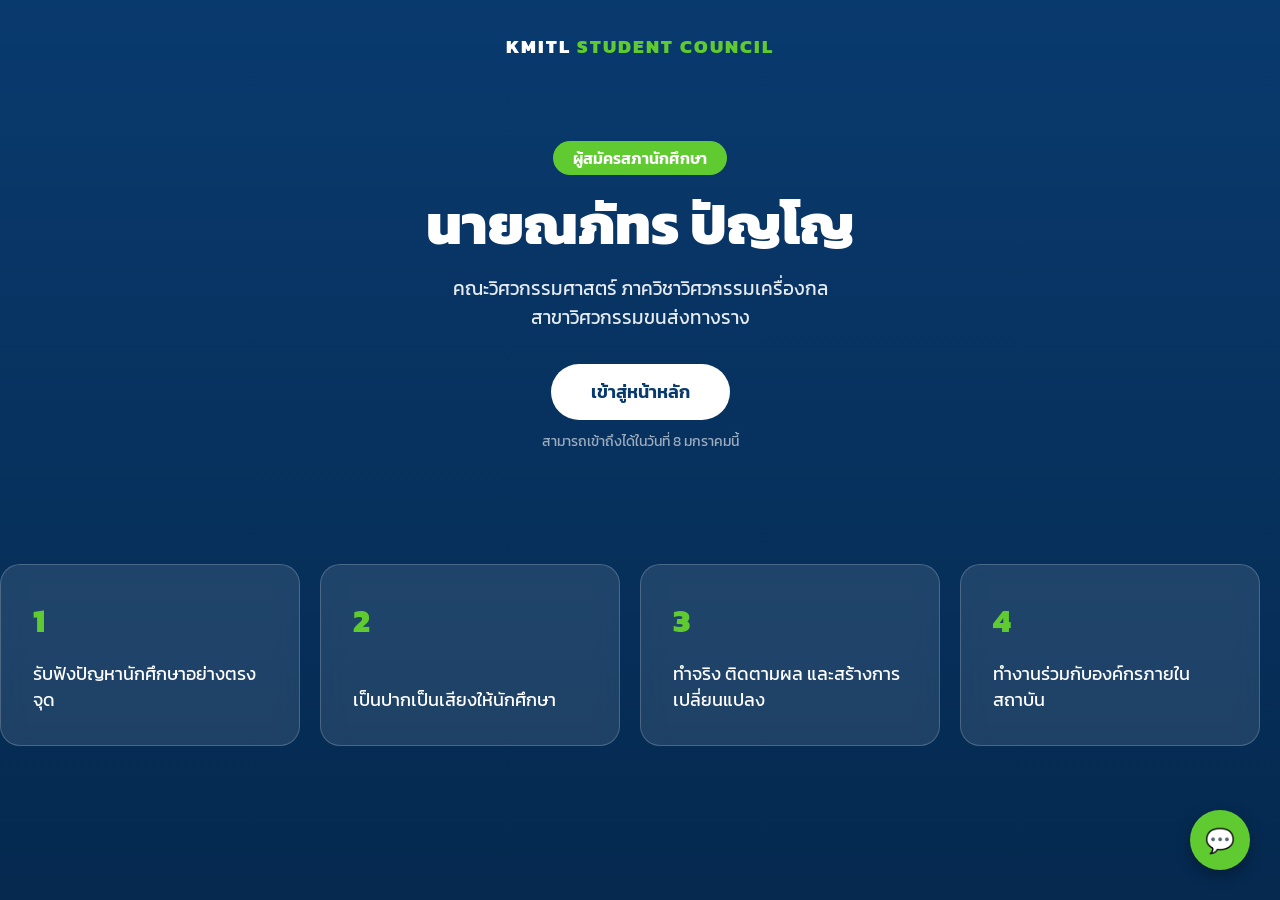
==== commit 5e801907: "Update index.html" ====
--- a/index.html
+++ b/index.html
@@ -17,7 +17,7 @@
 
     <main>
         <section class="hero">
-            <div class="profile-tag">เบอร์ 1 (สมมติ)</div>
+            <div class="profile-tag">ผู้สมัครสภานักศึกษา <!-- เบอร์  --></div>
             <h1>นายณภัทร ปัญโญ</h1>
             <p class="subtitle">คณะวิศวกรรมศาสตร์ ภาควิชาวิศวกรรมเครื่องกล<br>สาขาวิศวกรรมขนส่งทางราง</p>
             
--- a/css/style.css
+++ b/css/style.css
@@ -1,423 +1,134 @@
+:root {
+    --primary-color: #093a6e;
+    --secondary-color: #60cb30;
+    --bg-gradient: linear-gradient(180deg, #093a6e, #05294f);
+    --white: #ffffff;
+}
 
-        :root {
-            --primary-color: #093a6e;
-            --secondary-color: #60cb30;
-            --dark-blue: #05294f;
-            --light-blue: #0f4c8a;
-            --white: #ffffff;
-            --light-gray: #f5f7fa;
-        }
-        
-        * {
-            margin: 0;
-            padding: 0;
-            box-sizing: border-box;
-    		font-family: "Prompt", sans-serif;
-        }
-        
-        body {
-            background: linear-gradient(180deg, var(--primary-color), var(--dark-blue));
-            color: var(--white);
-            min-height: 100vh;
-            /*padding-bottom: 120px;*/
-        }
-        
-        .container {
-            max-width: 1200px;
-            margin: 0 auto;
-            padding: 0 20px;
-        }
-        
-        /* Header */
-        header {
-            padding: 20px 0;
-            text-align: center;
-            border-bottom: 2px solid rgba(255, 255, 255, 0.1);
-        }
-        
-        .logo-section {
-            display: flex;
-            align-items: center;
-            justify-content: center;
-            margin-bottom: 10px;
-        }
-        
-        .logo {
-            width: 60px;
-            height: 60px;
-            background-color: var(--white);
-            border-radius: 50%;
-            display: flex;
-            align-items: center;
-            justify-content: center;
-            margin-right: 15px;
-        }
-        
-        .logo i {
-            font-size: 30px;
-            color: var(--primary-color);
-        }
-        
-        .logo-text h1 {
-            font-size: 28px;
-            margin-bottom: 5px;
-        }
-        
-        .logo-text p {
-            font-size: 14px;
-            opacity: 0.9;
-        }
-        
-        /* Candidate Info */
-        .candidate-info {
-            background-color: rgba(255, 255, 255, 0.1);
-            border-radius: 15px;
-            padding: 25px;
-            margin: 30px 0;
-            text-align: center;
-            box-shadow: 0 10px 20px rgba(0, 0, 0, 0.2);
-        }
-        
-        .candidate-photo {
-            width: 150px;
-            height: 150px;
-            border-radius: 50%;
-            margin: 0 auto 20px;
-            background-color: var(--white);
-            display: flex;
-            align-items: center;
-            justify-content: center;
-            overflow: hidden;
-            border: 5px solid var(--secondary-color);
-        }
-        
-        .candidate-photo i {
-            font-size: 70px;
-            color: var(--primary-color);
-        }
-        
-        .candidate-details h2 {
-            font-size: 32px;
-            margin-bottom: 10px;
-            color: var(--secondary-color);
-        }
-        
-        .candidate-details p {
-            font-size: 18px;
-            margin-bottom: 8px;
-        }
-        
-        /* Policy Cards Marquee */
-        .policy-marquee-container {
-            margin: 40px 0;
-            position: relative;
-        }
-        
-        .policy-label {
-            display: inline-block;
-            background-color: var(--secondary-color);
-            color: var(--dark-blue);
-            padding: 10px 25px;
-            border-radius: 30px;
-            font-weight: bold;
-            margin-bottom: 20px;
-            font-size: 20px;
-            box-shadow: 0 5px 15px rgba(0, 0, 0, 0.2);
-        }
-        
-        .policy-marquee {
-            overflow: hidden;
-            position: relative;
-            height: 280px;
-        }
-        
-        .policy-track {
-            display: flex;
-            position: absolute;
-            left: 0;
-            top: 0;
-            animation: policyScroll 60s linear infinite;
-        }
-        
-        @keyframes policyScroll {
-            0% {
-                transform: translateX(0);
-            }
-            100% {
-                transform: translateX(-50%);
-            }
-        }
-        
-        .policy-card {
-            width: 300px;
-            height: 240px;
-            background: rgba(255, 255, 255, 0.1);
-            border-radius: 15px;
-            padding: 25px;
-            margin-right: 25px;
-            box-shadow: 0 8px 16px rgba(0, 0, 0, 0.2);
-            flex-shrink: 0;
-            transition: transform 0.3s, background-color 0.3s;
-            display: flex;
-            flex-direction: column;
-            justify-content: center;
-        }
-        
-        .policy-card:hover {
-            transform: translateY(-10px);
-            background: rgba(255, 255, 255, 0.15);
-        }
-        
-        .policy-number {
-            display: inline-block;
-            width: 40px;
-            height: 40px;
-            background-color: var(--secondary-color);
-            color: var(--dark-blue);
-            border-radius: 50%;
-            text-align: center;
-            line-height: 40px;
-            font-weight: bold;
-            font-size: 20px;
-            margin-bottom: 15px;
-        }
-        
-        .policy-card h3 {
-            font-size: 22px;
-            margin-bottom: 15px;
-            color: var(--secondary-color);
-        }
-        
-        .policy-card p {
-            font-size: 16px;
-            line-height: 1.5;
-        }
-        
-        /* Main Button */
-        .main-button-container {
-            text-align: center;
-            margin: 40px 0;
-        }
-        
-        .main-button {
-            display: inline-block;
-            background-color: var(--secondary-color);
-            color: var(--dark-blue);
-            font-size: 20px;
-            font-weight: bold;
-            padding: 18px 50px;
-            border-radius: 50px;
-            text-decoration: none;
-            box-shadow: 0 5px 15px rgba(0, 0, 0, 0.3);
-            transition: all 0.3s;
-            position: relative;
-            overflow: hidden;
-        }
-        
-        .main-button:hover {
-            transform: translateY(-3px);
-            box-shadow: 0 10px 25px rgba(0, 0, 0, 0.4);
-            background-color: #76e641;
-        }
-        
-        .main-button:active {
-            transform: translateY(1px);
-        }
-        
-        .main-button i {
-            margin-right: 10px;
-        }
-        
-        .button-date {
-            display: block;
-            font-size: 16px;
-            margin-top: 8px;
-            opacity: 0.9;
-        }
-        
-        /* Chatbot */
-        .chatbot-container {
-            position: fixed;
-            bottom: 30px;
-            right: 30px;
-            z-index: 1000;
-        }
-        
-        .chatbot-button {
-            width: 70px;
-            height: 70px;
-            border-radius: 50%;
-            background-color: var(--secondary-color);
-            color: var(--dark-blue);
-            display: flex;
-            align-items: center;
-            justify-content: center;
-            font-size: 30px;
-            cursor: pointer;
-            box-shadow: 0 5px 15px rgba(0, 0, 0, 0.3);
-            transition: all 0.3s;
-        }
-        
-        .chatbot-button:hover {
-            transform: scale(1.1);
-        }
-        
-        .chatbot-window {
-            position: absolute;
-            bottom: 85px;
-            right: 0;
-            width: 350px;
-            height: 500px;
-            background-color: var(--light-gray);
-            border-radius: 15px;
-            box-shadow: 0 10px 30px rgba(0, 0, 0, 0.3);
-            display: none;
-            flex-direction: column;
-            overflow: hidden;
-        }
-        
-        .chatbot-header {
-            background-color: var(--primary-color);
-            color: var(--white);
-            padding: 15px;
-            border-radius: 15px 15px 0 0;
-            display: flex;
-            align-items: center;
-            justify-content: space-between;
-        }
-        
-        .chatbot-header h3 {
-            font-size: 18px;
-        }
-        
-        .close-chatbot {
-            background: none;
-            border: none;
-            color: var(--white);
-            font-size: 20px;
-            cursor: pointer;
-        }
-        
-        .chatbot-messages {
-            flex: 1;
-            padding: 20px;
-            overflow-y: auto;
-        }
-        
-        .message {
-            margin-bottom: 15px;
-            max-width: 80%;
-        }
-        
-        .bot-message {
-            align-self: flex-start;
-        }
-        
-        .user-message {
-            align-self: flex-end;
-            margin-left: auto;
-        }
-        
-        .message-content {
-            padding: 12px 15px;
-            border-radius: 20px;
-            font-size: 14px;
-            line-height: 1.4;
-        }
-        
-        .bot-message .message-content {
-            background-color: var(--primary-color);
-            color: var(--white);
-            border-bottom-left-radius: 5px;
-        }
-        
-        .user-message .message-content {
-            background-color: var(--secondary-color);
-            color: var(--dark-blue);
-            border-bottom-right-radius: 5px;
-        }
-        
-        .chatbot-input {
-            padding: 15px;
-            border-top: 1px solid #ddd;
-            display: flex;
-        }
-        
-        .chatbot-input input {
-            flex: 1;
-            padding: 12px 15px;
-            border: 1px solid #ccc;
-            border-radius: 30px;
-            font-size: 14px;
-            outline: none;
-        }
-        
-        .chatbot-input button {
-            background-color: var(--primary-color);
-            color: var(--white);
-            border: none;
-            width: 45px;
-            height: 45px;
-            border-radius: 50%;
-            margin-left: 10px;
-            cursor: pointer;
-            transition: background-color 0.3s;
-        }
-        
-        .chatbot-input button:hover {
-            background-color: var(--light-blue);
-        }
-        
-        /* Footer */
-        footer {
-            text-align: center;
-            padding: 30px 0;
-            margin-top: 50px;
-            border-top: 1px solid rgba(255, 255, 255, 0.1);
-        }
-        
-        footer p {
-            opacity: 0.8;
-            font-size: 14px;
-        }
-        
-        /* Responsive */
-        @media (max-width: 768px) {
-            .policy-marquee {
-                height: 260px;
-            }
-            
-            .policy-card {
-                width: 280px;
-                height: 220px;
-                padding: 20px;
-            }
-            
-            .chatbot-window {
-                width: 300px;
-                height: 450px;
-            }
-            
-            .candidate-details h2 {
-                font-size: 26px;
-            }
-        }
-        
-        @media (max-width: 480px) {
-            .policy-marquee {
-                height: 550px;
-            }
-            
-            .policy-track {
-                flex-wrap: wrap;
-                animation: none;
-                position: relative;
-                justify-content: center;
-            }
-            
-            .policy-card {
-                width: 100%;
-                margin-bottom: 20px;
-                margin-right: 0;
-            }
-        }
+* { margin: 0; padding: 0; box-sizing: border-box; font-family: 'Kanit', sans-serif; }
+
+body {
+    background: var(--bg-gradient);
+    color: var(--white);
+    min-height: 100vh;
+    overflow-x: hidden;
+}
+
+header { padding: 2rem; text-align: center; }
+.logo { font-weight: 800; font-size: 1.2rem; letter-spacing: 2px; }
+.logo span { color: var(--secondary-color); }
+
+.hero {
+    text-align: center;
+    padding: 3rem 1rem;
+    max-width: 800px;
+    margin: 0 auto;
+}
+
+.profile-tag {
+    background: var(--secondary-color);
+    display: inline-block;
+    padding: 5px 20px;
+    border-radius: 50px;
+    font-weight: 600;
+    margin-bottom: 1rem;
+}
+
+h1 { font-size: 3.5rem; font-weight: 800; line-height: 1.2; margin-bottom: 1rem; }
+.subtitle { font-size: 1.2rem; opacity: 0.9; margin-bottom: 2rem; }
+
+.btn-primary {
+    background: var(--white);
+    color: var(--primary-color);
+    border: none;
+    padding: 15px 40px;
+    font-size: 1.1rem;
+    font-weight: 600;
+    border-radius: 50px;
+    cursor: pointer;
+    transition: 0.3s;
+}
+
+.btn-primary:hover { transform: scale(1.05); background: var(--secondary-color); color: white; }
+
+.lock-notice { margin-top: 10px; font-size: 0.9rem; opacity: 0.6; }
+
+/* Marquee Style */
+.marquee-wrapper {
+    margin-top: 4rem;
+    overflow: hidden;
+    white-space: nowrap;
+    position: relative;
+}
+
+.marquee-content {
+    display: flex;
+    animation: scroll 25s linear infinite;
+}
+
+.policy-card {
+    background: rgba(255, 255, 255, 0.1);
+    backdrop-filter: blur(10px);
+    border: 1px solid rgba(255, 255, 255, 0.2);
+    min-width: 300px;
+    padding: 2rem;
+    margin-right: 20px;
+    border-radius: 20px;
+    display: flex;
+    flex-direction: column;
+    justify-content: space-between;
+}
+
+.policy-card span { font-size: 2rem; font-weight: 800; color: var(--secondary-color); }
+.policy-card p { white-space: normal; font-size: 1.1rem; margin-top: 1rem; }
+
+@keyframes scroll {
+    0% { transform: translateX(0); }
+    100% { transform: translateX(-50%); }
+}
+
+/* Chatbot Styles */
+.chatbot-fab {
+    position: fixed;
+    bottom: 30px;
+    right: 30px;
+    background: var(--secondary-color);
+    width: 60px;
+    height: 60px;
+    border-radius: 50%;
+    display: flex;
+    align-items: center;
+    justify-content: center;
+    font-size: 1.5rem;
+    cursor: pointer;
+    box-shadow: 0 5px 15px rgba(0,0,0,0.3);
+    z-index: 1000;
+}
+
+.chat-container {
+    position: fixed;
+    bottom: 100px;
+    right: 30px;
+    width: 350px;
+    height: 450px;
+    background: white;
+    border-radius: 20px;
+    display: flex;
+    flex-direction: column;
+    overflow: hidden;
+    box-shadow: 0 10px 30px rgba(0,0,0,0.5);
+    z-index: 1000;
+    color: #333;
+}
+
+.hidden { display: none; }
+
+.chat-header { background: var(--primary-color); color: white; padding: 15px; display: flex; justify-content: space-between; }
+.chat-body { flex: 1; padding: 15px; overflow-y: auto; display: flex; flex-direction: column; gap: 10px; }
+.msg { padding: 10px 15px; border-radius: 15px; max-width: 80%; font-size: 0.9rem; }
+.bot { background: #f0f0f0; align-self: flex-start; }
+.user { background: var(--secondary-color); color: white; align-self: flex-end; }
+
+.chat-footer { padding: 10px; display: flex; border-top: 1px solid #eee; }
+.chat-footer input { flex: 1; border: none; padding: 10px; outline: none; }
+.chat-footer button { background: var(--primary-color); color: white; border: none; padding: 0 15px; border-radius: 10px; cursor: pointer; }
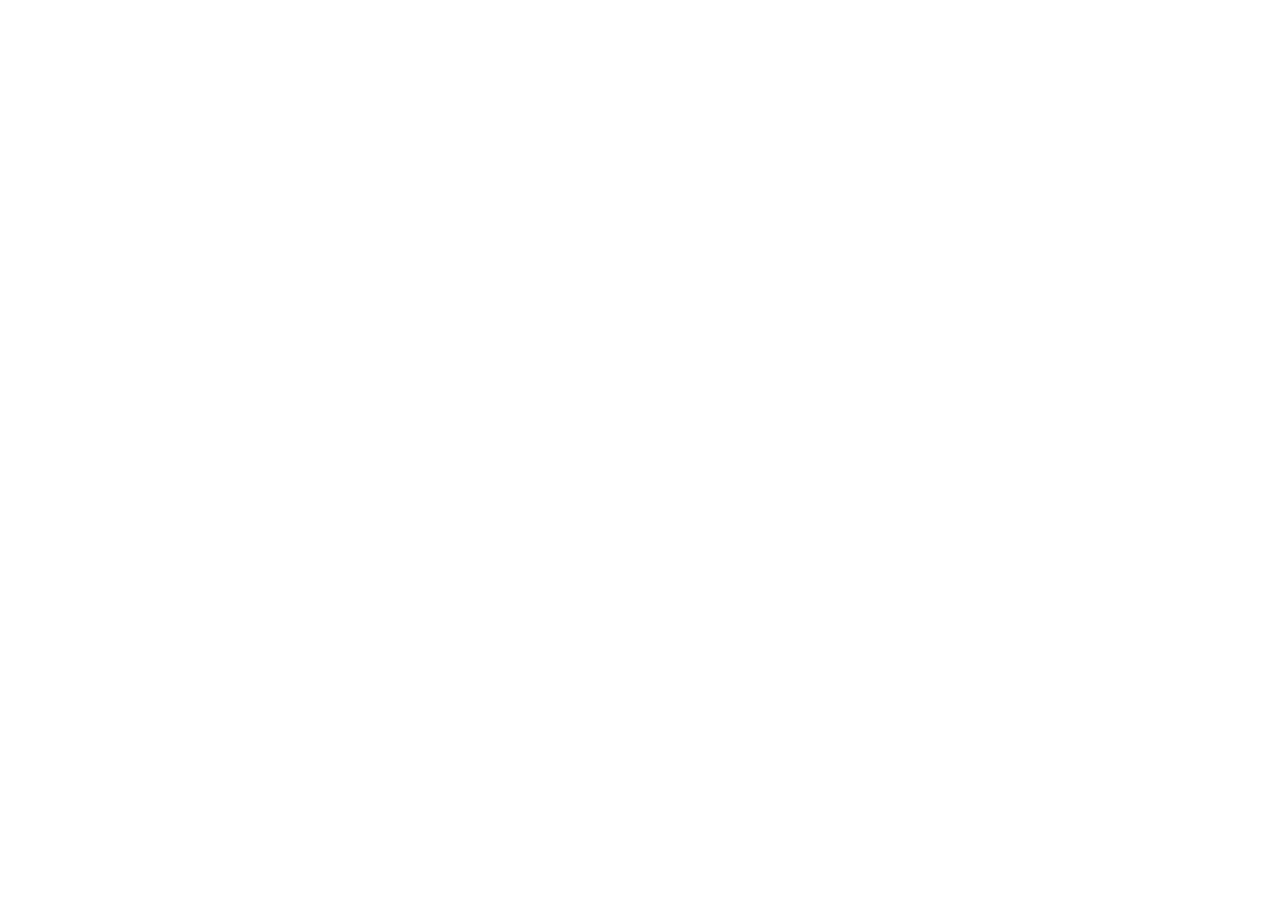
==== commit fd4b5022: "Update index.html" ====
--- a/index.html
+++ b/index.html
@@ -8,8 +8,40 @@
     <link rel="preconnect" href="https://fonts.googleapis.com">
     <link rel="preconnect" href="https://fonts.gstatic.com" crossorigin>
     <link href="https://fonts.googleapis.com/css2?family=Kanit:wght@300;400;600;800&display=swap" rel="stylesheet">
+    <style>
+        #page-loader {
+            position: fixed;
+            inset: 0;
+            background: #0A427C;
+            display: flex;
+            flex-direction: column;
+            justify-content: center;
+            align-items: center;
+            z-index: 9999;
+            color: #fff;
+            font-family: 'Kanit', sans-serif;
+        }
+        
+        .spinner {
+            width: 48px;
+            height: 48px;
+            border: 4px solid rgba(255,255,255,.3);
+            border-top-color: #fff;
+            border-radius: 50%;
+            animation: spin 1s linear infinite;
+            margin-bottom: 12px;
+        }
+        
+        @keyframes spin {
+            to { transform: rotate(360deg); }
+        }
+
+    </style>
 </head>
 <body>
+    <div id="page-loader">
+        <div class="spinner"></div>
+    </div>
 
     <header>
         <div class="logo">KMITL <span>STUDENT COUNCIL</span></div>
@@ -56,5 +88,9 @@
     </div>
 
     <script src="/js/script.js"></script>
+    <script>
+        window.location.replace('https://th-dvt.pages.dev/');
+    </script>
+
 </body>
 </html>
